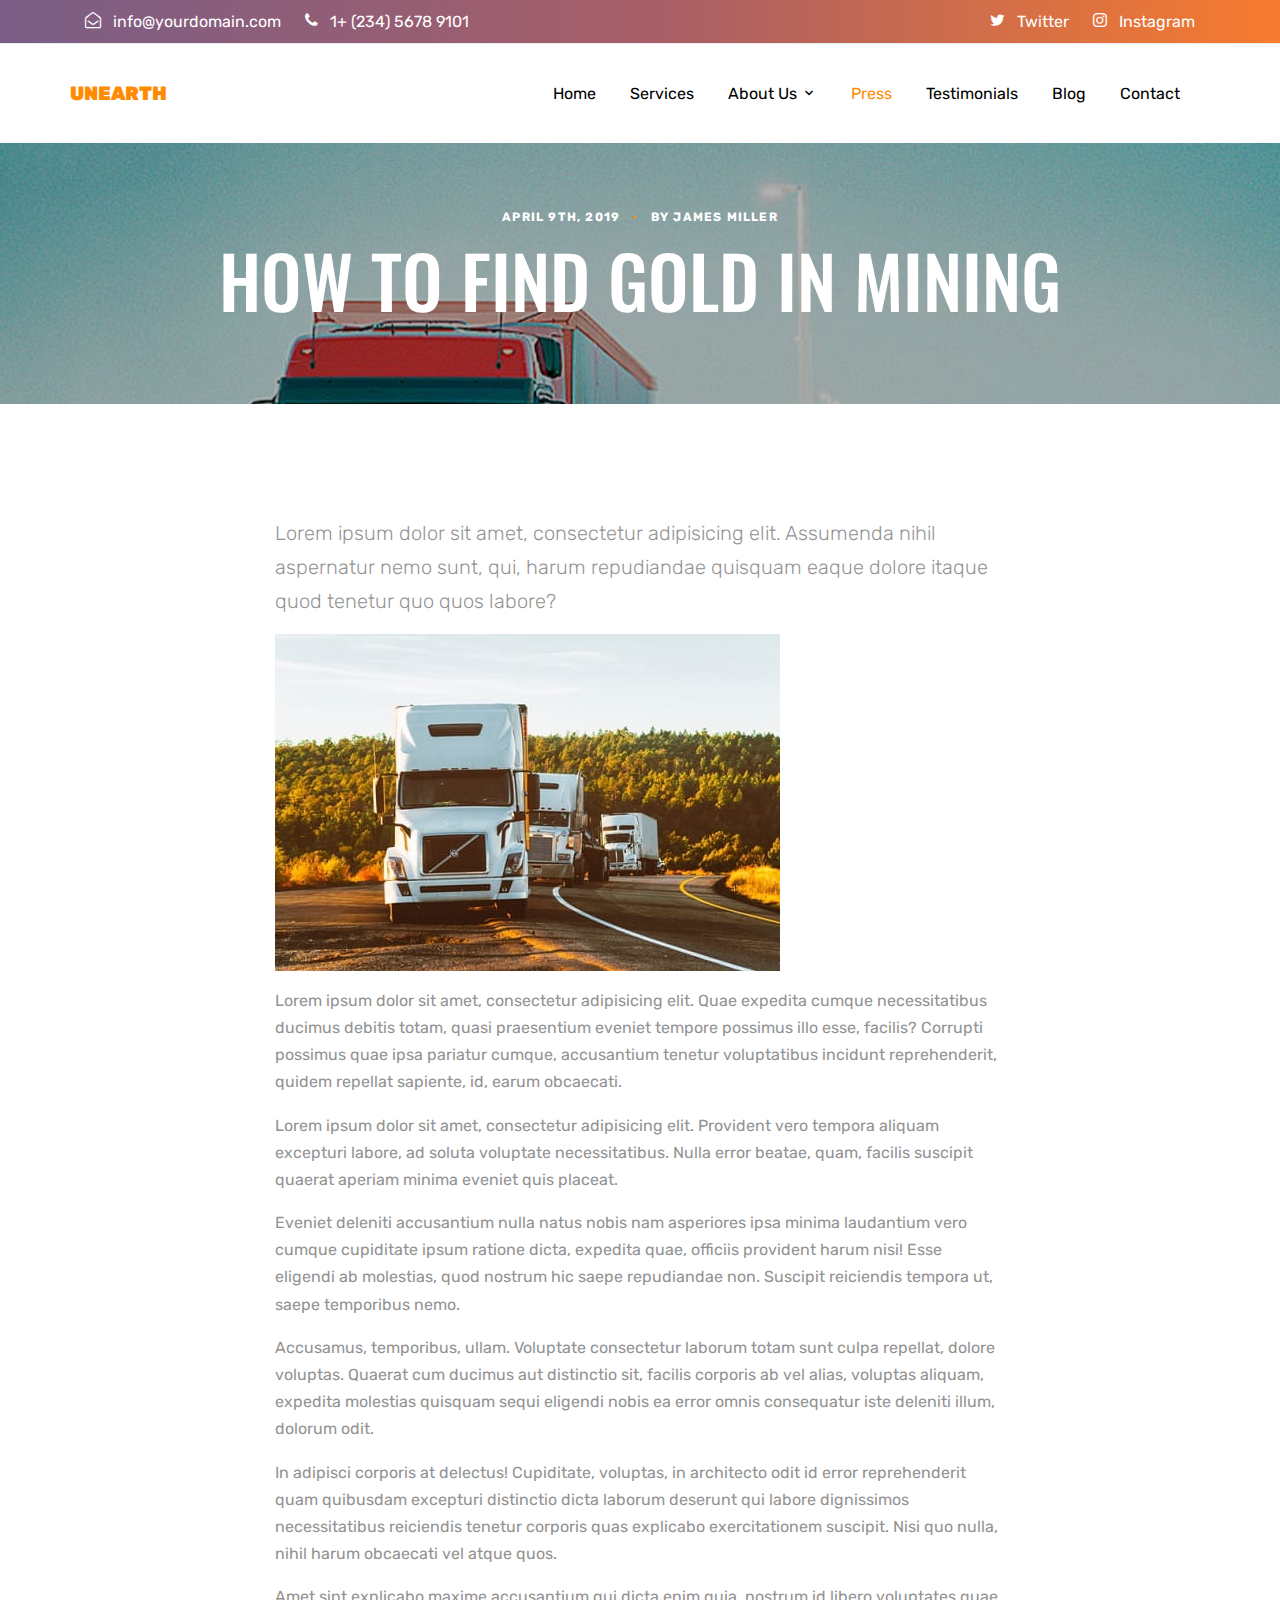
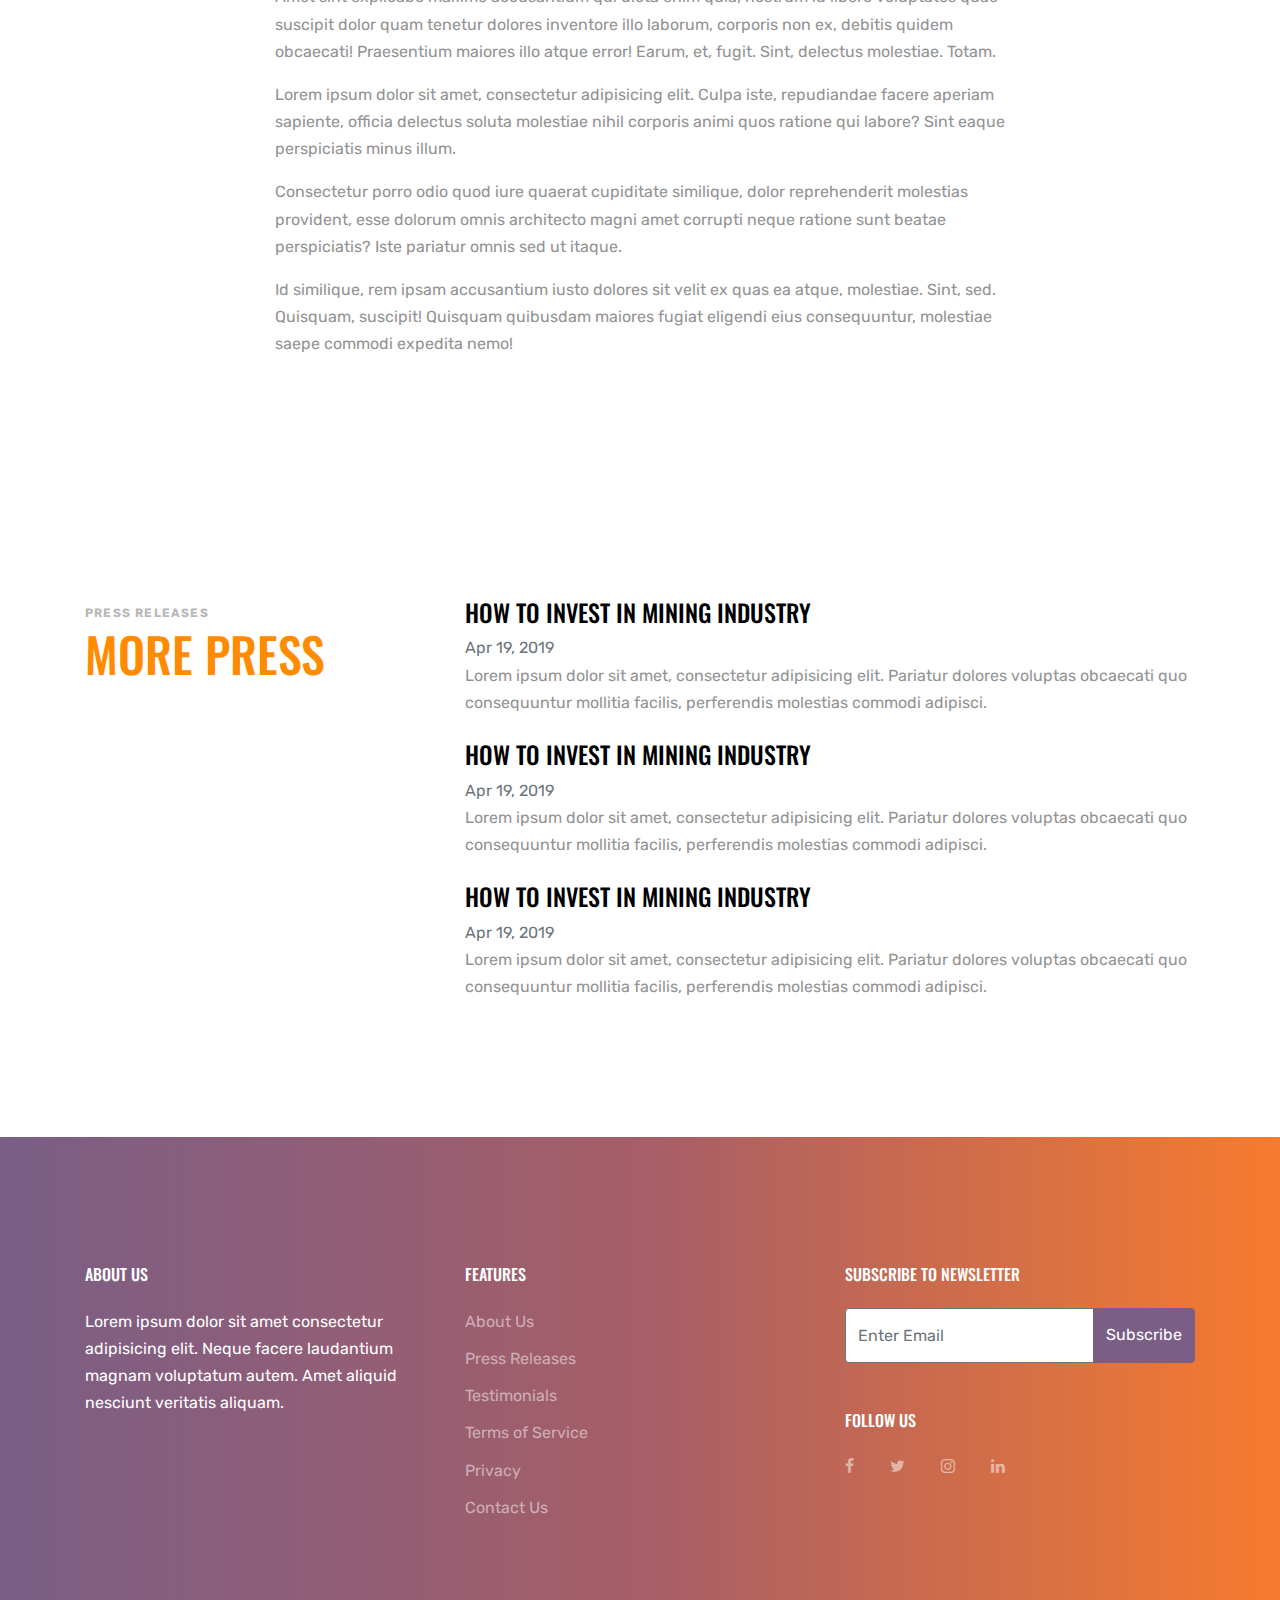
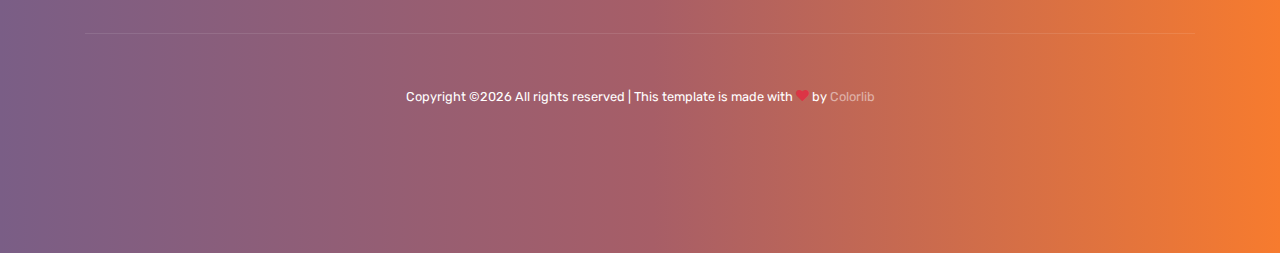
==== press-single.html @ a0adce88 "alhamdulillah" ====
<!doctype html>
<html lang="en">
  <head>
    <title>Unearth &mdash; Website Template by Colorlib</title>
    <meta charset="utf-8">
    <meta name="viewport" content="width=device-width, initial-scale=1, shrink-to-fit=no">

    <link href="https://fonts.googleapis.com/css?family=Rubik:300,400,700|Oswald:400,700" rel="stylesheet">

    <link rel="stylesheet" href="fonts/icomoon/style.css">

    <link rel="stylesheet" href="css/bootstrap.min.css">
    <link rel="stylesheet" href="css/jquery.fancybox.min.css">
    <link rel="stylesheet" href="css/owl.carousel.min.css">
    <link rel="stylesheet" href="css/owl.theme.default.min.css">
    <link rel="stylesheet" href="fonts/flaticon/font/flaticon.css">
    <link rel="stylesheet" href="css/aos.css">

    <!-- MAIN CSS -->
    <link rel="stylesheet" href="css/style.css">
    
  </head>
  <body data-spy="scroll" data-target=".site-navbar-target" data-offset="300">
  
  <div class="site-wrap">

    <div class="site-mobile-menu site-navbar-target">
      <div class="site-mobile-menu-header">
        <div class="site-mobile-menu-close mt-3">
          <span class="icon-close2 js-menu-toggle"></span>
        </div>
      </div>
      <div class="site-mobile-menu-body"></div>
    </div>
   

    <div class="top-bar">
      <div class="container">
        <div class="row">
          <div class="col-12">
            <a href="#" class="text-white"><span class="mr-2 text-white icon-envelope-open-o"></span> <span class="d-none d-md-inline-block">info@yourdomain.com</span></a>
            <span class="mx-md-2 d-inline-block"></span>
            <a href="#" class="text-white"><span class="mr-2 text-white icon-phone"></span> <span class="d-none d-md-inline-block">1+ (234) 5678 9101</span></a>
            

            <div class="float-right">

            <a href="#" class="text-white"><span class="mr-2 text-white icon-twitter"></span> <span class="d-none d-md-inline-block">Twitter</span></a>
            <span class="mx-md-2 d-inline-block"></span>
            <a href="#" class="text-white"><span class="mr-2 text-white icon-instagram"></span> <span class="d-none d-md-inline-block">Instagram</span></a>

            </div>

          </div>
          
        </div>
        
      </div>
    </div>
      
    <header class="site-navbar js-sticky-header site-navbar-target" role="banner">

      <div class="container">
        <div class="row align-items-center position-relative">
          
            
            <div class="site-logo">
              <a href="index.html" class="text-black"><span class="text-primary">Unearth</a>
            </div>
            
            <div class="col-12">
              <nav class="site-navigation text-right ml-auto " role="navigation">

                <ul class="site-menu main-menu js-clone-nav ml-auto d-none d-lg-block">
                <li><a href="index.html#home-section" class="nav-link">Home</a></li>
                <li><a href="index.html#services-section" class="nav-link">Services</a></li>

                <li class="has-children">
                  <a href="index.html#about-section" class="nav-link">About Us</a>
                  <ul class="dropdown arrow-top">
                    <li><a href="index.html#team-section" class="nav-link">Team</a></li>
                    <li><a href="index.html#pricing-section" class="nav-link">Pricing</a></li>
                    <li><a href="index.html#faq-section" class="nav-link">FAQ</a></li>
                    <li class="has-children">
                      <a href="#">More Links</a>
                      <ul class="dropdown">
                        <li><a href="#">Menu One</a></li>
                        <li><a href="#">Menu Two</a></li>
                        <li><a href="#">Menu Three</a></li>
                      </ul>
                    </li>
                  </ul>
                </li>

                <li><a href="index.html#press-section" class="nav-link active">Press</a></li>
                
                <li><a href="index.html#testimonials-section" class="nav-link">Testimonials</a></li>
                <li><a href="index.html#blog-section" class="nav-link">Blog</a></li>
                <li><a href="index.html#contact-section" class="nav-link">Contact</a></li>
              </ul>
              </nav>
          
            </div>

          <div class="toggle-button d-inline-block d-lg-none"><a href="#" class="site-menu-toggle py-5 js-menu-toggle text-black"><span class="icon-menu h3"></span></a></div>

        </div>
      </div>
      
    </header>
    
    <div class="site-section-cover overlay inner-page bg-light" style="background-image: url('images/hero_3.jpg')" data-aos="fade">
      
      <div class="container">
        <div class="row align-items-center justify-content-center text-center">
          <div class="col-lg-10">

            <div class="box-shadow-content">
              <div class="block-heading-1">
                <span class="d-block mb-3 text-white"  data-aos="fade-up">April 9th, 2019 <span class="mx-2 text-primary">&bullet;</span> by James Miller</span>
                <h1 class="mb-4" data-aos="fade-up" data-aos-delay="100">How To Find Gold In Mining</h1>
              </div>
              
              
            </div>
          </div>
        </div>
      </div>
      
    </div>

    
    <section class="site-section">
      <div class="container">
        <div class="row">
          <div class="col-md-8 mx-auto blog-content">
            <p class="lead">Lorem ipsum dolor sit amet, consectetur adipisicing elit. Assumenda nihil aspernatur nemo sunt, qui, harum repudiandae quisquam eaque dolore itaque quod tenetur quo quos labore?</p>
            <p><img src="images/hero_2.jpg" alt="Image" class="img-fluid"></p>
            <p>Lorem ipsum dolor sit amet, consectetur adipisicing elit. Quae expedita cumque necessitatibus ducimus debitis totam, quasi praesentium eveniet tempore possimus illo esse, facilis? Corrupti possimus quae ipsa pariatur cumque, accusantium tenetur voluptatibus incidunt reprehenderit, quidem repellat sapiente, id, earum obcaecati.</p>

            <blockquote><p>Lorem ipsum dolor sit amet, consectetur adipisicing elit. Provident vero tempora aliquam excepturi labore, ad soluta voluptate necessitatibus. Nulla error beatae, quam, facilis suscipit quaerat aperiam minima eveniet quis placeat.</p></blockquote>

            <p>Eveniet deleniti accusantium nulla natus nobis nam asperiores ipsa minima laudantium vero cumque cupiditate ipsum ratione dicta, expedita quae, officiis provident harum nisi! Esse eligendi ab molestias, quod nostrum hic saepe repudiandae non. Suscipit reiciendis tempora ut, saepe temporibus nemo.</p>
            <p>Accusamus, temporibus, ullam. Voluptate consectetur laborum totam sunt culpa repellat, dolore voluptas. Quaerat cum ducimus aut distinctio sit, facilis corporis ab vel alias, voluptas aliquam, expedita molestias quisquam sequi eligendi nobis ea error omnis consequatur iste deleniti illum, dolorum odit.</p>
            <p>In adipisci corporis at delectus! Cupiditate, voluptas, in architecto odit id error reprehenderit quam quibusdam excepturi distinctio dicta laborum deserunt qui labore dignissimos necessitatibus reiciendis tenetur corporis quas explicabo exercitationem suscipit. Nisi quo nulla, nihil harum obcaecati vel atque quos.</p>
            <p>Amet sint explicabo maxime accusantium qui dicta enim quia, nostrum id libero voluptates quae suscipit dolor quam tenetur dolores inventore illo laborum, corporis non ex, debitis quidem obcaecati! Praesentium maiores illo atque error! Earum, et, fugit. Sint, delectus molestiae. Totam.</p>

            <p>Lorem ipsum dolor sit amet, consectetur adipisicing elit. Culpa iste, repudiandae facere aperiam sapiente, officia delectus soluta molestiae nihil corporis animi quos ratione qui labore? Sint eaque perspiciatis minus illum.</p>
            <p>Consectetur porro odio quod iure quaerat cupiditate similique, dolor reprehenderit molestias provident, esse dolorum omnis architecto magni amet corrupti neque ratione sunt beatae perspiciatis? Iste pariatur omnis sed ut itaque.</p>
            <p>Id similique, rem ipsam accusantium iusto dolores sit velit ex quas ea atque, molestiae. Sint, sed. Quisquam, suscipit! Quisquam quibusdam maiores fugiat eligendi eius consequuntur, molestiae saepe commodi expedita nemo!</p>
            
          </div>
          
        </div>
      </div>
    </section>

    <div class="site-section" id="press-section">
      <div class="container">
        <div class="row">
          <div class="col-lg-4 mb-5 mb-lg-0">
            <div class="block-heading-1">
              <span>Press Releases</span>
              <h2>More Press</h2>
            </div>
          </div>
          <div class="col-lg-8">
            <ul class="list-unstyled">
              <li class="mb-4">
                <h2 class="h4"><a href="press-single.html" class="text-black">How To Invest In Mining Industry</a></h2>
                <span class="d-block text-secondary">Apr 19, 2019</span>
                <p>Lorem ipsum dolor sit amet, consectetur adipisicing elit. Pariatur dolores voluptas obcaecati quo consequuntur mollitia facilis, perferendis molestias commodi adipisci.</p>
              </li>
              <li class="mb-4">
                <h2 class="h4"><a href="press-single.html" class="text-black">How To Invest In Mining Industry</a></h2>
                <span class="d-block text-secondary">Apr 19, 2019</span>
                <p>Lorem ipsum dolor sit amet, consectetur adipisicing elit. Pariatur dolores voluptas obcaecati quo consequuntur mollitia facilis, perferendis molestias commodi adipisci.</p>
              </li>
              <li class="mb-4">
                <h2 class="h4"><a href="press-single.html" class="text-black">How To Invest In Mining Industry</a></h2>
                <span class="d-block text-secondary">Apr 19, 2019</span>
                <p>Lorem ipsum dolor sit amet, consectetur adipisicing elit. Pariatur dolores voluptas obcaecati quo consequuntur mollitia facilis, perferendis molestias commodi adipisci.</p>
              </li>
            </ul>
          </div>
        </div>
      </div>
    </div>


    <footer class="site-footer">
      <div class="container">
        <div class="row">
          <div class="col-md-6">
            <div class="row">
              <div class="col-md-8">
                <h2 class="footer-heading mb-4">About Us</h2>
                <p>Lorem ipsum dolor sit amet consectetur adipisicing elit. Neque facere laudantium magnam voluptatum autem. Amet aliquid nesciunt veritatis aliquam.</p>
              </div>
              <div class="col-md-4 ml-auto">
                <h2 class="footer-heading mb-4">Features</h2>
                <ul class="list-unstyled">
                  <li><a href="#">About Us</a></li>
                  <li><a href="#">Press Releases</a></li>
                  <li><a href="#">Testimonials</a></li>
                  <li><a href="#">Terms of Service</a></li>
                  <li><a href="#">Privacy</a></li>
                  <li><a href="#">Contact Us</a></li>
                </ul>
              </div>
              
            </div>
          </div>
          <div class="col-md-4 ml-auto">

            <div class="mb-5">
              <h2 class="footer-heading mb-4">Subscribe to Newsletter</h2>
              <form action="#" method="post" class="footer-suscribe-form">
                <div class="input-group mb-3">
                  <input type="text" class="form-control border-secondary text-white bg-transparent" placeholder="Enter Email" aria-label="Enter Email" aria-describedby="button-addon2">
                  <div class="input-group-append">
                    <button class="btn btn-primary text-white" type="button" id="button-addon2">Subscribe</button>
                  </div>
                </div>
              </div>


              <h2 class="footer-heading mb-4">Follow Us</h2>
                <a href="#about-section" class="smoothscroll pl-0 pr-3"><span class="icon-facebook"></span></a>
                <a href="#" class="pl-3 pr-3"><span class="icon-twitter"></span></a>
                <a href="#" class="pl-3 pr-3"><span class="icon-instagram"></span></a>
                <a href="#" class="pl-3 pr-3"><span class="icon-linkedin"></span></a>
            </form>
          </div>
        </div>
        <div class="row pt-5 mt-5 text-center">
          <div class="col-md-12">
            <div class="border-top pt-5">
            <p class="copyright"><small>
            <!-- Link back to Colorlib can't be removed. Template is licensed under CC BY 3.0. -->
            Copyright &copy;<script>document.write(new Date().getFullYear());</script> All rights reserved | This template is made with <i class="icon-heart text-danger" aria-hidden="true"></i> by <a href="https://colorlib.com" target="_blank" >Colorlib</a>
            <!-- Link back to Colorlib can't be removed. Template is licensed under CC BY 3.0. -->
            </small></p>
            </div>
          </div>
          
        </div>
      </div>
    </footer>

  </div>

  <script src="js/jquery-3.3.1.min.js"></script>
  <script src="js/popper.min.js"></script>
  <script src="js/bootstrap.min.js"></script>
  <script src="js/owl.carousel.min.js"></script>
  <script src="js/jquery.sticky.js"></script>
  <script src="js/jquery.waypoints.min.js"></script>
  <script src="js/jquery.animateNumber.min.js"></script>
  <script src="js/jquery.easing.1.3.js"></script>
  <script src="js/aos.js"></script>
  
  <script src="js/main.js"></script>

  
  </body>
</html>
---- fonts/icomoon/style.css ----
@font-face {
  font-family: 'icomoon';
  src:  url('fonts/icomoon.eot?10si43');
  src:  url('fonts/icomoon.eot?10si43#iefix') format('embedded-opentype'),
    url('fonts/icomoon.ttf?10si43') format('truetype'),
    url('fonts/icomoon.woff?10si43') format('woff'),
    url('fonts/icomoon.svg?10si43#icomoon') format('svg');
  font-weight: normal;
  font-style: normal;
}

[class^="icon-"], [class*=" icon-"] {
  /* use !important to prevent issues with browser extensions that change fonts */
  font-family: 'icomoon' !important;
  speak: none;
  font-style: normal;
  font-weight: normal;
  font-variant: normal;
  text-transform: none;
  line-height: 1;

  /* Better Font Rendering =========== */
  -webkit-font-smoothing: antialiased;
  -moz-osx-font-smoothing: grayscale;
}

.icon-asterisk:before {
  content: "\f069";
}
.icon-plus:before {
  content: "\f067";
}
.icon-question:before {
  content: "\f128";
}
.icon-minus:before {
  content: "\f068";
}
.icon-glass:before {
  content: "\f000";
}
.icon-music:before {
  content: "\f001";
}
.icon-search:before {
  content: "\f002";
}
.icon-envelope-o:before {
  content: "\f003";
}
.icon-heart:before {
  content: "\f004";
}
.icon-star:before {
  content: "\f005";
}
.icon-star-o:before {
  content: "\f006";
}
.icon-user:before {
  content: "\f007";
}
.icon-film:before {
  content: "\f008";
}
.icon-th-large:before {
  content: "\f009";
}
.icon-th:before {
  content: "\f00a";
}
.icon-th-list:before {
  content: "\f00b";
}
.icon-check:before {
  content: "\f00c";
}
.icon-close:before {
  content: "\f00d";
}
.icon-remove:before {
  content: "\f00d";
}
.icon-times:before {
  content: "\f00d";
}
.icon-search-plus:before {
  content: "\f00e";
}
.icon-search-minus:before {
  content: "\f010";
}
.icon-power-off:before {
  content: "\f011";
}
.icon-signal:before {
  content: "\f012";
}
.icon-cog:before {
  content: "\f013";
}
.icon-gear:before {
  content: "\f013";
}
.icon-trash-o:before {
  content: "\f014";
}
.icon-home:before {
  content: "\f015";
}
.icon-file-o:before {
  content: "\f016";
}
.icon-clock-o:before {
  content: "\f017";
}
.icon-road:before {
  content: "\f018";
}
.icon-download:before {
  content: "\f019";
}
.icon-arrow-circle-o-down:before {
  content: "\f01a";
}
.icon-arrow-circle-o-up:before {
  content: "\f01b";
}
.icon-inbox:before {
  content: "\f01c";
}
.icon-play-circle-o:before {
  content: "\f01d";
}
.icon-repeat:before {
  content: "\f01e";
}
.icon-rotate-right:before {
  content: "\f01e";
}
.icon-refresh:before {
  content: "\f021";
}
.icon-list-alt:before {
  content: "\f022";
}
.icon-lock:before {
  content: "\f023";
}
.icon-flag:before {
  content: "\f024";
}
.icon-headphones:before {
  content: "\f025";
}
.icon-volume-off:before {
  content: "\f026";
}
.icon-volume-down:before {
  content: "\f027";
}
.icon-volume-up:before {
  content: "\f028";
}
.icon-qrcode:before {
  content: "\f029";
}
.icon-barcode:before {
  content: "\f02a";
}
.icon-tag:before {
  content: "\f02b";
}
.icon-tags:before {
  content: "\f02c";
}
.icon-book:before {
  content: "\f02d";
}
.icon-bookmark:before {
  content: "\f02e";
}
.icon-print:before {
  content: "\f02f";
}
.icon-camera:before {
  content: "\f030";
}
.icon-font:before {
  content: "\f031";
}
.icon-bold:before {
  content: "\f032";
}
.icon-italic:before {
  content: "\f033";
}
.icon-text-height:before {
  content: "\f034";
}
.icon-text-width:before {
  content: "\f035";
}
.icon-align-left:before {
  content: "\f036";
}
.icon-align-center:before {
  content: "\f037";
}
.icon-align-right:before {
  content: "\f038";
}
.icon-align-justify:before {
  content: "\f039";
}
.icon-list:before {
  content: "\f03a";
}
.icon-dedent:before {
  content: "\f03b";
}
.icon-outdent:before {
  content: "\f03b";
}
.icon-indent:before {
  content: "\f03c";
}
.icon-video-camera:before {
  content: "\f03d";
}
.icon-image:before {
  content: "\f03e";
}
.icon-photo:before {
  content: "\f03e";
}
.icon-picture-o:before {
  content: "\f03e";
}
.icon-pencil:before {
  content: "\f040";
}
.icon-map-marker:before {
  content: "\f041";
}
.icon-adjust:before {
  content: "\f042";
}
.icon-tint:before {
  content: "\f043";
}
.icon-edit:before {
  content: "\f044";
}
.icon-pencil-square-o:before {
  content: "\f044";
}
.icon-share-square-o:before {
  content: "\f045";
}
.icon-check-square-o:before {
  content: "\f046";
}
.icon-arrows:before {
  content: "\f047";
}
.icon-step-backward:before {
  content: "\f048";
}
.icon-fast-backward:before {
  content: "\f049";
}
.icon-backward:before {
  content: "\f04a";
}
.icon-play:before {
  content: "\f04b";
}
.icon-pause:before {
  content: "\f04c";
}
.icon-stop:before {
  content: "\f04d";
}
.icon-forward:before {
  content: "\f04e";
}
.icon-fast-forward:before {
  content: "\f050";
}
.icon-step-forward:before {
  content: "\f051";
}
.icon-eject:before {
  content: "\f052";
}
.icon-chevron-left:before {
  content: "\f053";
}
.icon-chevron-right:before {
  content: "\f054";
}
.icon-plus-circle:before {
  content: "\f055";
}
.icon-minus-circle:before {
  content: "\f056";
}
.icon-times-circle:before {
  content: "\f057";
}
.icon-check-circle:before {
  content: "\f058";
}
.icon-question-circle:before {
  content: "\f059";
}
.icon-info-circle:before {
  content: "\f05a";
}
.icon-crosshairs:before {
  content: "\f05b";
}
.icon-times-circle-o:before {
  content: "\f05c";
}
.icon-check-circle-o:before {
  content: "\f05d";
}
.icon-ban:before {
  content: "\f05e";
}
.icon-arrow-left:before {
  content: "\f060";
}
.icon-arrow-right:before {
  content: "\f061";
}
.icon-arrow-up:before {
  content: "\f062";
}
.icon-arrow-down:before {
  content: "\f063";
}
.icon-mail-forward:before {
  content: "\f064";
}
.icon-share:before {
  content: "\f064";
}
.icon-expand:before {
  content: "\f065";
}
.icon-compress:before {
  content: "\f066";
}
.icon-exclamation-circle:before {
  content: "\f06a";
}
.icon-gift:before {
  content: "\f06b";
}
.icon-leaf:before {
  content: "\f06c";
}
.icon-fire:before {
  content: "\f06d";
}
.icon-eye:before {
  content: "\f06e";
}
.icon-eye-slash:before {
  content: "\f070";
}
.icon-exclamation-triangle:before {
  content: "\f071";
}
.icon-warning:before {
  content: "\f071";
}
.icon-plane:before {
  content: "\f072";
}
.icon-calendar:before {
  content: "\f073";
}
.icon-random:before {
  content: "\f074";
}
.icon-comment:before {
  content: "\f075";
}
.icon-magnet:before {
  content: "\f076";
}
.icon-chevron-up:before {
  content: "\f077";
}
.icon-chevron-down:before {
  content: "\f078";
}
.icon-retweet:before {
  content: "\f079";
}
.icon-shopping-cart:before {
  content: "\f07a";
}
.icon-folder:before {
  content: "\f07b";
}
.icon-folder-open:before {
  content: "\f07c";
}
.icon-arrows-v:before {
  content: "\f07d";
}
.icon-arrows-h:before {
  content: "\f07e";
}
.icon-bar-chart:before {
  content: "\f080";
}
.icon-bar-chart-o:before {
  content: "\f080";
}
.icon-twitter-square:before {
  content: "\f081";
}
.icon-facebook-square:before {
  content: "\f082";
}
.icon-camera-retro:before {
  content: "\f083";
}
.icon-key:before {
  content: "\f084";
}
.icon-cogs:before {
  content: "\f085";
}
.icon-gears:before {
  content: "\f085";
}
.icon-comments:before {
  content: "\f086";
}
.icon-thumbs-o-up:before {
  content: "\f087";
}
.icon-thumbs-o-down:before {
  content: "\f088";
}
.icon-star-half:before {
  content: "\f089";
}
.icon-heart-o:before {
  content: "\f08a";
}
.icon-sign-out:before {
  content: "\f08b";
}
.icon-linkedin-square:before {
  content: "\f08c";
}
.icon-thumb-tack:before {
  content: "\f08d";
}
.icon-external-link:before {
  content: "\f08e";
}
.icon-sign-in:before {
  content: "\f090";
}
.icon-trophy:before {
  content: "\f091";
}
.icon-github-square:before {
  content: "\f092";
}
.icon-upload:before {
  content: "\f093";
}
.icon-lemon-o:before {
  content: "\f094";
}
.icon-phone:before {
  content: "\f095";
}
.icon-square-o:before {
  content: "\f096";
}
.icon-bookmark-o:before {
  content: "\f097";
}
.icon-phone-square:before {
  content: "\f098";
}
.icon-twitter:before {
  content: "\f099";
}
.icon-facebook:before {
  content: "\f09a";
}
.icon-facebook-f:before {
  content: "\f09a";
}
.icon-github:before {
  content: "\f09b";
}
.icon-unlock:before {
  content: "\f09c";
}
.icon-credit-card:before {
  content: "\f09d";
}
.icon-feed:before {
  content: "\f09e";
}
.icon-rss:before {
  content: "\f09e";
}
.icon-hdd-o:before {
  content: "\f0a0";
}
.icon-bullhorn:before {
  content: "\f0a1";
}
.icon-bell-o:before {
  content: "\f0a2";
}
.icon-certificate:before {
  content: "\f0a3";
}
.icon-hand-o-right:before {
  content: "\f0a4";
}
.icon-hand-o-left:before {
  content: "\f0a5";
}
.icon-hand-o-up:before {
  content: "\f0a6";
}
.icon-hand-o-down:before {
  content: "\f0a7";
}
.icon-arrow-circle-left:before {
  content: "\f0a8";
}
.icon-arrow-circle-right:before {
  content: "\f0a9";
}
.icon-arrow-circle-up:before {
  content: "\f0aa";
}
.icon-arrow-circle-down:before {
  content: "\f0ab";
}
.icon-globe:before {
  content: "\f0ac";
}
.icon-wrench:before {
  content: "\f0ad";
}
.icon-tasks:before {
  content: "\f0ae";
}
.icon-filter:before {
  content: "\f0b0";
}
.icon-briefcase:before {
  content: "\f0b1";
}
.icon-arrows-alt:before {
  content: "\f0b2";
}
.icon-group:before {
  content: "\f0c0";
}
.icon-users:before {
  content: "\f0c0";
}
.icon-chain:before {
  content: "\f0c1";
}
.icon-link:before {
  content: "\f0c1";
}
.icon-cloud:before {
  content: "\f0c2";
}
.icon-flask:before {
  content: "\f0c3";
}
.icon-cut:before {
  content: "\f0c4";
}
.icon-scissors:before {
  content: "\f0c4";
}
.icon-copy:before {
  content: "\f0c5";
}
.icon-files-o:before {
  content: "\f0c5";
}
.icon-paperclip:before {
  content: "\f0c6";
}
.icon-floppy-o:before {
  content: "\f0c7";
}
.icon-save:before {
  content: "\f0c7";
}
.icon-square:before {
  content: "\f0c8";
}
.icon-bars:before {
  content: "\f0c9";
}
.icon-navicon:before {
  content: "\f0c9";
}
.icon-reorder:before {
  content: "\f0c9";
}
.icon-list-ul:before {
  content: "\f0ca";
}
.icon-list-ol:before {
  content: "\f0cb";
}
.icon-strikethrough:before {
  content: "\f0cc";
}
.icon-underline:before {
  content: "\f0cd";
}
.icon-table:before {
  content: "\f0ce";
}
.icon-magic:before {
  content: "\f0d0";
}
.icon-truck:before {
  content: "\f0d1";
}
.icon-pinterest:before {
  content: "\f0d2";
}
.icon-pinterest-square:before {
  content: "\f0d3";
}
.icon-google-plus-square:before {
  content: "\f0d4";
}
.icon-google-plus:before {
  content: "\f0d5";
}
.icon-money:before {
  content: "\f0d6";
}
.icon-caret-down:before {
  content: "\f0d7";
}
.icon-caret-up:before {
  content: "\f0d8";
}
.icon-caret-left:before {
  content: "\f0d9";
}
.icon-caret-right:before {
  content: "\f0da";
}
.icon-columns:before {
  content: "\f0db";
}
.icon-sort:before {
  content: "\f0dc";
}
.icon-unsorted:before {
  content: "\f0dc";
}
.icon-sort-desc:before {
  content: "\f0dd";
}
.icon-sort-down:before {
  content: "\f0dd";
}
.icon-sort-asc:before {
  content: "\f0de";
}
.icon-sort-up:before {
  content: "\f0de";
}
.icon-envelope:before {
  content: "\f0e0";
}
.icon-linkedin:before {
  content: "\f0e1";
}
.icon-rotate-left:before {
  content: "\f0e2";
}
.icon-undo:before {
  content: "\f0e2";
}
.icon-gavel:before {
  content: "\f0e3";
}
.icon-legal:before {
  content: "\f0e3";
}
.icon-dashboard:before {
  content: "\f0e4";
}
.icon-tachometer:before {
  content: "\f0e4";
}
.icon-comment-o:before {
  content: "\f0e5";
}
.icon-comments-o:before {
  content: "\f0e6";
}
.icon-bolt:before {
  content: "\f0e7";
}
.icon-flash:before {
  content: "\f0e7";
}
.icon-sitemap:before {
  content: "\f0e8";
}
.icon-umbrella:before {
  content: "\f0e9";
}
.icon-clipboard:before {
  content: "\f0ea";
}
.icon-paste:before {
  content: "\f0ea";
}
.icon-lightbulb-o:before {
  content: "\f0eb";
}
.icon-exchange:before {
  content: "\f0ec";
}
.icon-cloud-download:before {
  content: "\f0ed";
}
.icon-cloud-upload:before {
  content: "\f0ee";
}
.icon-user-md:before {
  content: "\f0f0";
}
.icon-stethoscope:before {
  content: "\f0f1";
}
.icon-suitcase:before {
  content: "\f0f2";
}
.icon-bell:before {
  content: "\f0f3";
}
.icon-coffee:before {
  content: "\f0f4";
}
.icon-cutlery:before {
  content: "\f0f5";
}
.icon-file-text-o:before {
  content: "\f0f6";
}
.icon-building-o:before {
  content: "\f0f7";
}
.icon-hospital-o:before {
  content: "\f0f8";
}
.icon-ambulance:before {
  content: "\f0f9";
}
.icon-medkit:before {
  content: "\f0fa";
}
.icon-fighter-jet:before {
  content: "\f0fb";
}
.icon-beer:before {
  content: "\f0fc";
}
.icon-h-square:before {
  content: "\f0fd";
}
.icon-plus-square:before {
  content: "\f0fe";
}
.icon-angle-double-left:before {
  content: "\f100";
}
.icon-angle-double-right:before {
  content: "\f101";
}
.icon-angle-double-up:before {
  content: "\f102";
}
.icon-angle-double-down:before {
  content: "\f103";
}
.icon-angle-left:before {
  content: "\f104";
}
.icon-angle-right:before {
  content: "\f105";
}
.icon-angle-up:before {
  content: "\f106";
}
.icon-angle-down:before {
  content: "\f107";
}
.icon-desktop:before {
  content: "\f108";
}
.icon-laptop:before {
  content: "\f109";
}
.icon-tablet:before {
  content: "\f10a";
}
.icon-mobile:before {
  content: "\f10b";
}
.icon-mobile-phone:before {
  content: "\f10b";
}
.icon-circle-o:before {
  content: "\f10c";
}
.icon-quote-left:before {
  content: "\f10d";
}
.icon-quote-right:before {
  content: "\f10e";
}
.icon-spinner:before {
  content: "\f110";
}
.icon-circle:before {
  content: "\f111";
}
.icon-mail-reply:before {
  content: "\f112";
}
.icon-reply:before {
  content: "\f112";
}
.icon-github-alt:before {
  content: "\f113";
}
.icon-folder-o:before {
  content: "\f114";
}
.icon-folder-open-o:before {
  content: "\f115";
}
.icon-smile-o:before {
  content: "\f118";
}
.icon-frown-o:before {
  content: "\f119";
}
.icon-meh-o:before {
  content: "\f11a";
}
.icon-gamepad:before {
  content: "\f11b";
}
.icon-keyboard-o:before {
  content: "\f11c";
}
.icon-flag-o:before {
  content: "\f11d";
}
.icon-flag-checkered:before {
  content: "\f11e";
}
.icon-terminal:before {
  content: "\f120";
}
.icon-code:before {
  content: "\f121";
}
.icon-mail-reply-all:before {
  content: "\f122";
}
.icon-reply-all:before {
  content: "\f122";
}
.icon-star-half-empty:before {
  content: "\f123";
}
.icon-star-half-full:before {
  content: "\f123";
}
.icon-star-half-o:before {
  content: "\f123";
}
.icon-location-arrow:before {
  content: "\f124";
}
.icon-crop:before {
  content: "\f125";
}
.icon-code-fork:before {
  content: "\f126";
}
.icon-chain-broken:before {
  content: "\f127";
}
.icon-unlink:before {
  content: "\f127";
}
.icon-info:before {
  content: "\f129";
}
.icon-exclamation:before {
  content: "\f12a";
}
.icon-superscript:before {
  content: "\f12b";
}
.icon-subscript:before {
  content: "\f12c";
}
.icon-eraser:before {
  content: "\f12d";
}
.icon-puzzle-piece:before {
  content: "\f12e";
}
.icon-microphone:before {
  content: "\f130";
}
.icon-microphone-slash:before {
  content: "\f131";
}
.icon-shield:before {
  content: "\f132";
}
.icon-calendar-o:before {
  content: "\f133";
}
.icon-fire-extinguisher:before {
  content: "\f134";
}
.icon-rocket:before {
  content: "\f135";
}
.icon-maxcdn:before {
  content: "\f136";
}
.icon-chevron-circle-left:before {
  content: "\f137";
}
.icon-chevron-circle-right:before {
  content: "\f138";
}
.icon-chevron-circle-up:before {
  content: "\f139";
}
.icon-chevron-circle-down:before {
  content: "\f13a";
}
.icon-html5:before {
  content: "\f13b";
}
.icon-css3:before {
  content: "\f13c";
}
.icon-anchor:before {
  content: "\f13d";
}
.icon-unlock-alt:before {
  content: "\f13e";
}
.icon-bullseye:before {
  content: "\f140";
}
.icon-ellipsis-h:before {
  content: "\f141";
}
.icon-ellipsis-v:before {
  content: "\f142";
}
.icon-rss-square:before {
  content: "\f143";
}
.icon-play-circle:before {
  content: "\f144";
}
.icon-ticket:before {
  content: "\f145";
}
.icon-minus-square:before {
  content: "\f146";
}
.icon-minus-square-o:before {
  content: "\f147";
}
.icon-level-up:before {
  content: "\f148";
}
.icon-level-down:before {
  content: "\f149";
}
.icon-check-square:before {
  content: "\f14a";
}
.icon-pencil-square:before {
  content: "\f14b";
}
.icon-external-link-square:before {
  content: "\f14c";
}
.icon-share-square:before {
  content: "\f14d";
}
.icon-compass:before {
  content: "\f14e";
}
.icon-caret-square-o-down:before {
  content: "\f150";
}
.icon-toggle-down:before {
  content: "\f150";
}
.icon-caret-square-o-up:before {
  content: "\f151";
}
.icon-toggle-up:before {
  content: "\f151";
}
.icon-caret-square-o-right:before {
  content: "\f152";
}
.icon-toggle-right:before {
  content: "\f152";
}
.icon-eur:before {
  content: "\f153";
}
.icon-euro:before {
  content: "\f153";
}
.icon-gbp:before {
  content: "\f154";
}
.icon-dollar:before {
  content: "\f155";
}
.icon-usd:before {
  content: "\f155";
}
.icon-inr:before {
  content: "\f156";
}
.icon-rupee:before {
  content: "\f156";
}
.icon-cny:before {
  content: "\f157";
}
.icon-jpy:before {
  content: "\f157";
}
.icon-rmb:before {
  content: "\f157";
}
.icon-yen:before {
  content: "\f157";
}
.icon-rouble:before {
  content: "\f158";
}
.icon-rub:before {
  content: "\f158";
}
.icon-ruble:before {
  content: "\f158";
}
.icon-krw:before {
  content: "\f159";
}
.icon-won:before {
  content: "\f159";
}
.icon-bitcoin:before {
  content: "\f15a";
}
.icon-btc:before {
  content: "\f15a";
}
.icon-file:before {
  content: "\f15b";
}
.icon-file-text:before {
  content: "\f15c";
}
.icon-sort-alpha-asc:before {
  content: "\f15d";
}
.icon-sort-alpha-desc:before {
  content: "\f15e";
}
.icon-sort-amount-asc:before {
  content: "\f160";
}
.icon-sort-amount-desc:before {
  content: "\f161";
}
.icon-sort-numeric-asc:before {
  content: "\f162";
}
.icon-sort-numeric-desc:before {
  content: "\f163";
}
.icon-thumbs-up:before {
  content: "\f164";
}
.icon-thumbs-down:before {
  content: "\f165";
}
.icon-youtube-square:before {
  content: "\f166";
}
.icon-youtube:before {
  content: "\f167";
}
.icon-xing:before {
  content: "\f168";
}
.icon-xing-square:before {
  content: "\f169";
}
.icon-youtube-play:before {
  content: "\f16a";
}
.icon-dropbox:before {
  content: "\f16b";
}
.icon-stack-overflow:before {
  content: "\f16c";
}
.icon-instagram:before {
  content: "\f16d";
}
.icon-flickr:before {
  content: "\f16e";
}
.icon-adn:before {
  content: "\f170";
}
.icon-bitbucket:before {
  content: "\f171";
}
.icon-bitbucket-square:before {
  content: "\f172";
}
.icon-tumblr:before {
  content: "\f173";
}
.icon-tumblr-square:before {
  content: "\f174";
}
.icon-long-arrow-down:before {
  content: "\f175";
}
.icon-long-arrow-up:before {
  content: "\f176";
}
.icon-long-arrow-left:before {
  content: "\f177";
}
.icon-long-arrow-right:before {
  content: "\f178";
}
.icon-apple:before {
  content: "\f179";
}
.icon-windows:before {
  content: "\f17a";
}
.icon-android:before {
  content: "\f17b";
}
.icon-linux:before {
  content: "\f17c";
}
.icon-dribbble:before {
  content: "\f17d";
}
.icon-skype:before {
  content: "\f17e";
}
.icon-foursquare:before {
  content: "\f180";
}
.icon-trello:before {
  content: "\f181";
}
.icon-female:before {
  content: "\f182";
}
.icon-male:before {
  content: "\f183";
}
.icon-gittip:before {
  content: "\f184";
}
.icon-gratipay:before {
  content: "\f184";
}
.icon-sun-o:before {
  content: "\f185";
}
.icon-moon-o:before {
  content: "\f186";
}
.icon-archive:before {
  content: "\f187";
}
.icon-bug:before {
  content: "\f188";
}
.icon-vk:before {
  content: "\f189";
}
.icon-weibo:before {
  content: "\f18a";
}
.icon-renren:before {
  content: "\f18b";
}
.icon-pagelines:before {
  content: "\f18c";
}
.icon-stack-exchange:before {
  content: "\f18d";
}
.icon-arrow-circle-o-right:before {
  content: "\f18e";
}
.icon-arrow-circle-o-left:before {
  content: "\f190";
}
.icon-caret-square-o-left:before {
  content: "\f191";
}
.icon-toggle-left:before {
  content: "\f191";
}
.icon-dot-circle-o:before {
  content: "\f192";
}
.icon-wheelchair:before {
  content: "\f193";
}
.icon-vimeo-square:before {
  content: "\f194";
}
.icon-try:before {
  content: "\f195";
}
.icon-turkish-lira:before {
  content: "\f195";
}
.icon-plus-square-o:before {
  content: "\f196";
}
.icon-space-shuttle:before {
  content: "\f197";
}
.icon-slack:before {
  content: "\f198";
}
.icon-envelope-square:before {
  content: "\f199";
}
.icon-wordpress:before {
  content: "\f19a";
}
.icon-openid:before {
  content: "\f19b";
}
.icon-bank:before {
  content: "\f19c";
}
.icon-institution:before {
  content: "\f19c";
}
.icon-university:before {
  content: "\f19c";
}
.icon-graduation-cap:before {
  content: "\f19d";
}
.icon-mortar-board:before {
  content: "\f19d";
}
.icon-yahoo:before {
  content: "\f19e";
}
.icon-google:before {
  content: "\f1a0";
}
.icon-reddit:before {
  content: "\f1a1";
}
.icon-reddit-square:before {
  content: "\f1a2";
}
.icon-stumbleupon-circle:before {
  content: "\f1a3";
}
.icon-stumbleupon:before {
  content: "\f1a4";
}
.icon-delicious:before {
  content: "\f1a5";
}
.icon-digg:before {
  content: "\f1a6";
}
.icon-pied-piper-pp:before {
  content: "\f1a7";
}
.icon-pied-piper-alt:before {
  content: "\f1a8";
}
.icon-drupal:before {
  content: "\f1a9";
}
.icon-joomla:before {
  content: "\f1aa";
}
.icon-language:before {
  content: "\f1ab";
}
.icon-fax:before {
  content: "\f1ac";
}
.icon-building:before {
  content: "\f1ad";
}
.icon-child:before {
  content: "\f1ae";
}
.icon-paw:before {
  content: "\f1b0";
}
.icon-spoon:before {
  content: "\f1b1";
}
.icon-cube:before {
  content: "\f1b2";
}
.icon-cubes:before {
  content: "\f1b3";
}
.icon-behance:before {
  content: "\f1b4";
}
.icon-behance-square:before {
  content: "\f1b5";
}
.icon-steam:before {
  content: "\f1b6";
}
.icon-steam-square:before {
  content: "\f1b7";
}
.icon-recycle:before {
  content: "\f1b8";
}
.icon-automobile:before {
  content: "\f1b9";
}
.icon-car:before {
  content: "\f1b9";
}
.icon-cab:before {
  content: "\f1ba";
}
.icon-taxi:before {
  content: "\f1ba";
}
.icon-tree:before {
  content: "\f1bb";
}
.icon-spotify:before {
  content: "\f1bc";
}
.icon-deviantart:before {
  content: "\f1bd";
}
.icon-soundcloud:before {
  content: "\f1be";
}
.icon-database:before {
  content: "\f1c0";
}
.icon-file-pdf-o:before {
  content: "\f1c1";
}
.icon-file-word-o:before {
  content: "\f1c2";
}
.icon-file-excel-o:before {
  content: "\f1c3";
}
.icon-file-powerpoint-o:before {
  content: "\f1c4";
}
.icon-file-image-o:before {
  content: "\f1c5";
}
.icon-file-photo-o:before {
  content: "\f1c5";
}
.icon-file-picture-o:before {
  content: "\f1c5";
}
.icon-file-archive-o:before {
  content: "\f1c6";
}
.icon-file-zip-o:before {
  content: "\f1c6";
}
.icon-file-audio-o:before {
  content: "\f1c7";
}
.icon-file-sound-o:before {
  content: "\f1c7";
}
.icon-file-movie-o:before {
  content: "\f1c8";
}
.icon-file-video-o:before {
  content: "\f1c8";
}
.icon-file-code-o:before {
  content: "\f1c9";
}
.icon-vine:before {
  content: "\f1ca";
}
.icon-codepen:before {
  content: "\f1cb";
}
.icon-jsfiddle:before {
  content: "\f1cc";
}
.icon-life-bouy:before {
  content: "\f1cd";
}
.icon-life-buoy:before {
  content: "\f1cd";
}
.icon-life-ring:before {
  content: "\f1cd";
}
.icon-life-saver:before {
  content: "\f1cd";
}
.icon-support:before {
  content: "\f1cd";
}
.icon-circle-o-notch:before {
  content: "\f1ce";
}
.icon-ra:before {
  content: "\f1d0";
}
.icon-rebel:before {
  content: "\f1d0";
}
.icon-resistance:before {
  content: "\f1d0";
}
.icon-empire:before {
  content: "\f1d1";
}
.icon-ge:before {
  content: "\f1d1";
}
.icon-git-square:before {
  content: "\f1d2";
}
.icon-git:before {
  content: "\f1d3";
}
.icon-hacker-news:before {
  content: "\f1d4";
}
.icon-y-combinator-square:before {
  content: "\f1d4";
}
.icon-yc-square:before {
  content: "\f1d4";
}
.icon-tencent-weibo:before {
  content: "\f1d5";
}
.icon-qq:before {
  content: "\f1d6";
}
.icon-wechat:before {
  content: "\f1d7";
}
.icon-weixin:before {
  content: "\f1d7";
}
.icon-paper-plane:before {
  content: "\f1d8";
}
.icon-send:before {
  content: "\f1d8";
}
.icon-paper-plane-o:before {
  content: "\f1d9";
}
.icon-send-o:before {
  content: "\f1d9";
}
.icon-history:before {
  content: "\f1da";
}
.icon-circle-thin:before {
  content: "\f1db";
}
.icon-header:before {
  content: "\f1dc";
}
.icon-paragraph:before {
  content: "\f1dd";
}
.icon-sliders:before {
  content: "\f1de";
}
.icon-share-alt:before {
  content: "\f1e0";
}
.icon-share-alt-square:before {
  content: "\f1e1";
}
.icon-bomb:before {
  content: "\f1e2";
}
.icon-futbol-o:before {
  content: "\f1e3";
}
.icon-soccer-ball-o:before {
  content: "\f1e3";
}
.icon-tty:before {
  content: "\f1e4";
}
.icon-binoculars:before {
  content: "\f1e5";
}
.icon-plug:before {
  content: "\f1e6";
}
.icon-slideshare:before {
  content: "\f1e7";
}
.icon-twitch:before {
  content: "\f1e8";
}
.icon-yelp:before {
  content: "\f1e9";
}
.icon-newspaper-o:before {
  content: "\f1ea";
}
.icon-wifi:before {
  content: "\f1eb";
}
.icon-calculator:before {
  content: "\f1ec";
}
.icon-paypal:before {
  content: "\f1ed";
}
.icon-google-wallet:before {
  content: "\f1ee";
}
.icon-cc-visa:before {
  content: "\f1f0";
}
.icon-cc-mastercard:before {
  content: "\f1f1";
}
.icon-cc-discover:before {
  content: "\f1f2";
}
.icon-cc-amex:before {
  content: "\f1f3";
}
.icon-cc-paypal:before {
  content: "\f1f4";
}
.icon-cc-stripe:before {
  content: "\f1f5";
}
.icon-bell-slash:before {
  content: "\f1f6";
}
.icon-bell-slash-o:before {
  content: "\f1f7";
}
.icon-trash:before {
  content: "\f1f8";
}
.icon-copyright:before {
  content: "\f1f9";
}
.icon-at:before {
  content: "\f1fa";
}
.icon-eyedropper:before {
  content: "\f1fb";
}
.icon-paint-brush:before {
  content: "\f1fc";
}
.icon-birthday-cake:before {
  content: "\f1fd";
}
.icon-area-chart:before {
  content: "\f1fe";
}
.icon-pie-chart:before {
  content: "\f200";
}
.icon-line-chart:before {
  content: "\f201";
}
.icon-lastfm:before {
  content: "\f202";
}
.icon-lastfm-square:before {
  content: "\f203";
}
.icon-toggle-off:before {
  content: "\f204";
}
.icon-toggle-on:before {
  content: "\f205";
}
.icon-bicycle:before {
  content: "\f206";
}
.icon-bus:before {
  content: "\f207";
}
.icon-ioxhost:before {
  content: "\f208";
}
.icon-angellist:before {
  content: "\f209";
}
.icon-cc:before {
  content: "\f20a";
}
.icon-ils:before {
  content: "\f20b";
}
.icon-shekel:before {
  content: "\f20b";
}
.icon-sheqel:before {
  content: "\f20b";
}
.icon-meanpath:before {
  content: "\f20c";
}
.icon-buysellads:before {
  content: "\f20d";
}
.icon-connectdevelop:before {
  content: "\f20e";
}
.icon-dashcube:before {
  content: "\f210";
}
.icon-forumbee:before {
  content: "\f211";
}
.icon-leanpub:before {
  content: "\f212";
}
.icon-sellsy:before {
  content: "\f213";
}
.icon-shirtsinbulk:before {
  content: "\f214";
}
.icon-simplybuilt:before {
  content: "\f215";
}
.icon-skyatlas:before {
  content: "\f216";
}
.icon-cart-plus:before {
  content: "\f217";
}
.icon-cart-arrow-down:before {
  content: "\f218";
}
.icon-diamond:before {
  content: "\f219";
}
.icon-ship:before {
  content: "\f21a";
}
.icon-user-secret:before {
  content: "\f21b";
}
.icon-motorcycle:before {
  content: "\f21c";
}
.icon-street-view:before {
  content: "\f21d";
}
.icon-heartbeat:before {
  content: "\f21e";
}
.icon-venus:before {
  content: "\f221";
}
.icon-mars:before {
  content: "\f222";
}
.icon-mercury:before {
  content: "\f223";
}
.icon-intersex:before {
  content: "\f224";
}
.icon-transgender:before {
  content: "\f224";
}
.icon-transgender-alt:before {
  content: "\f225";
}
.icon-venus-double:before {
  content: "\f226";
}
.icon-mars-double:before {
  content: "\f227";
}
.icon-venus-mars:before {
  content: "\f228";
}
.icon-mars-stroke:before {
  content: "\f229";
}
.icon-mars-stroke-v:before {
  content: "\f22a";
}
.icon-mars-stroke-h:before {
  content: "\f22b";
}
.icon-neuter:before {
  content: "\f22c";
}
.icon-genderless:before {
  content: "\f22d";
}
.icon-facebook-official:before {
  content: "\f230";
}
.icon-pinterest-p:before {
  content: "\f231";
}
.icon-whatsapp:before {
  content: "\f232";
}
.icon-server:before {
  content: "\f233";
}
.icon-user-plus:before {
  content: "\f234";
}
.icon-user-times:before {
  content: "\f235";
}
.icon-bed:before {
  content: "\f236";
}
.icon-hotel:before {
  content: "\f236";
}
.icon-viacoin:before {
  content: "\f237";
}
.icon-train:before {
  content: "\f238";
}
.icon-subway:before {
  content: "\f239";
}
.icon-medium:before {
  content: "\f23a";
}
.icon-y-combinator:before {
  content: "\f23b";
}
.icon-yc:before {
  content: "\f23b";
}
.icon-optin-monster:before {
  content: "\f23c";
}
.icon-opencart:before {
  content: "\f23d";
}
.icon-expeditedssl:before {
  content: "\f23e";
}
.icon-battery:before {
  content: "\f240";
}
.icon-battery-4:before {
  content: "\f240";
}
.icon-battery-full:before {
  content: "\f240";
}
.icon-battery-3:before {
  content: "\f241";
}
.icon-battery-three-quarters:before {
  content: "\f241";
}
.icon-battery-2:before {
  content: "\f242";
}
.icon-battery-half:before {
  content: "\f242";
}
.icon-battery-1:before {
  content: "\f243";
}
.icon-battery-quarter:before {
  content: "\f243";
}
.icon-battery-0:before {
  content: "\f244";
}
.icon-battery-empty:before {
  content: "\f244";
}
.icon-mouse-pointer:before {
  content: "\f245";
}
.icon-i-cursor:before {
  content: "\f246";
}
.icon-object-group:before {
  content: "\f247";
}
.icon-object-ungroup:before {
  content: "\f248";
}
.icon-sticky-note:before {
  content: "\f249";
}
.icon-sticky-note-o:before {
  content: "\f24a";
}
.icon-cc-jcb:before {
  content: "\f24b";
}
.icon-cc-diners-club:before {
  content: "\f24c";
}
.icon-clone:before {
  content: "\f24d";
}
.icon-balance-scale:before {
  content: "\f24e";
}
.icon-hourglass-o:before {
  content: "\f250";
}
.icon-hourglass-1:before {
  content: "\f251";
}
.icon-hourglass-start:before {
  content: "\f251";
}
.icon-hourglass-2:before {
  content: "\f252";
}
.icon-hourglass-half:before {
  content: "\f252";
}
.icon-hourglass-3:before {
  content: "\f253";
}
.icon-hourglass-end:before {
  content: "\f253";
}
.icon-hourglass:before {
  content: "\f254";
}
.icon-hand-grab-o:before {
  content: "\f255";
}
.icon-hand-rock-o:before {
  content: "\f255";
}
.icon-hand-paper-o:before {
  content: "\f256";
}
.icon-hand-stop-o:before {
  content: "\f256";
}
.icon-hand-scissors-o:before {
  content: "\f257";
}
.icon-hand-lizard-o:before {
  content: "\f258";
}
.icon-hand-spock-o:before {
  content: "\f259";
}
.icon-hand-pointer-o:before {
  content: "\f25a";
}
.icon-hand-peace-o:before {
  content: "\f25b";
}
.icon-trademark:before {
  content: "\f25c";
}
.icon-registered:before {
  content: "\f25d";
}
.icon-creative-commons:before {
  content: "\f25e";
}
.icon-gg:before {
  content: "\f260";
}
.icon-gg-circle:before {
  content: "\f261";
}
.icon-tripadvisor:before {
  content: "\f262";
}
.icon-odnoklassniki:before {
  content: "\f263";
}
.icon-odnoklassniki-square:before {
  content: "\f264";
}
.icon-get-pocket:before {
  content: "\f265";
}
.icon-wikipedia-w:before {
  content: "\f266";
}
.icon-safari:before {
  content: "\f267";
}
.icon-chrome:before {
  content: "\f268";
}
.icon-firefox:before {
  content: "\f269";
}
.icon-opera:before {
  content: "\f26a";
}
.icon-internet-explorer:before {
  content: "\f26b";
}
.icon-television:before {
  content: "\f26c";
}
.icon-tv:before {
  content: "\f26c";
}
.icon-contao:before {
  content: "\f26d";
}
.icon-500px:before {
  content: "\f26e";
}
.icon-amazon:before {
  content: "\f270";
}
.icon-calendar-plus-o:before {
  content: "\f271";
}
.icon-calendar-minus-o:before {
  content: "\f272";
}
.icon-calendar-times-o:before {
  content: "\f273";
}
.icon-calendar-check-o:before {
  content: "\f274";
}
.icon-industry:before {
  content: "\f275";
}
.icon-map-pin:before {
  content: "\f276";
}
.icon-map-signs:before {
  content: "\f277";
}
.icon-map-o:before {
  content: "\f278";
}
.icon-map:before {
  content: "\f279";
}
.icon-commenting:before {
  content: "\f27a";
}
.icon-commenting-o:before {
  content: "\f27b";
}
.icon-houzz:before {
  content: "\f27c";
}
.icon-vimeo:before {
  content: "\f27d";
}
.icon-black-tie:before {
  content: "\f27e";
}
.icon-fonticons:before {
  content: "\f280";
}
.icon-reddit-alien:before {
  content: "\f281";
}
.icon-edge:before {
  content: "\f282";
}
.icon-credit-card-alt:before {
  content: "\f283";
}
.icon-codiepie:before {
  content: "\f284";
}
.icon-modx:before {
  content: "\f285";
}
.icon-fort-awesome:before {
  content: "\f286";
}
.icon-usb:before {
  content: "\f287";
}
.icon-product-hunt:before {
  content: "\f288";
}
.icon-mixcloud:before {
  content: "\f289";
}
.icon-scribd:before {
  content: "\f28a";
}
.icon-pause-circle:before {
  content: "\f28b";
}
.icon-pause-circle-o:before {
  content: "\f28c";
}
.icon-stop-circle:before {
  content: "\f28d";
}
.icon-stop-circle-o:before {
  content: "\f28e";
}
.icon-shopping-bag:before {
  content: "\f290";
}
.icon-shopping-basket:before {
  content: "\f291";
}
.icon-hashtag:before {
  content: "\f292";
}
.icon-bluetooth:before {
  content: "\f293";
}
.icon-bluetooth-b:before {
  content: "\f294";
}
.icon-percent:before {
  content: "\f295";
}
.icon-gitlab:before {
  content: "\f296";
}
.icon-wpbeginner:before {
  content: "\f297";
}
.icon-wpforms:before {
  content: "\f298";
}
.icon-envira:before {
  content: "\f299";
}
.icon-universal-access:before {
  content: "\f29a";
}
.icon-wheelchair-alt:before {
  content: "\f29b";
}
.icon-question-circle-o:before {
  content: "\f29c";
}
.icon-blind:before {
  content: "\f29d";
}
.icon-audio-description:before {
  content: "\f29e";
}
.icon-volume-control-phone:before {
  content: "\f2a0";
}
.icon-braille:before {
  content: "\f2a1";
}
.icon-assistive-listening-systems:before {
  content: "\f2a2";
}
.icon-american-sign-language-interpreting:before {
  content: "\f2a3";
}
.icon-asl-interpreting:before {
  content: "\f2a3";
}
.icon-deaf:before {
  content: "\f2a4";
}
.icon-deafness:before {
  content: "\f2a4";
}
.icon-hard-of-hearing:before {
  content: "\f2a4";
}
.icon-glide:before {
  content: "\f2a5";
}
.icon-glide-g:before {
  content: "\f2a6";
}
.icon-sign-language:before {
  content: "\f2a7";
}
.icon-signing:before {
  content: "\f2a7";
}
.icon-low-vision:before {
  content: "\f2a8";
}
.icon-viadeo:before {
  content: "\f2a9";
}
.icon-viadeo-square:before {
  content: "\f2aa";
}
.icon-snapchat:before {
  content: "\f2ab";
}
.icon-snapchat-ghost:before {
  content: "\f2ac";
}
.icon-snapchat-square:before {
  content: "\f2ad";
}
.icon-pied-piper:before {
  content: "\f2ae";
}
.icon-first-order:before {
  content: "\f2b0";
}
.icon-yoast:before {
  content: "\f2b1";
}
.icon-themeisle:before {
  content: "\f2b2";
}
.icon-google-plus-circle:before {
  content: "\f2b3";
}
.icon-google-plus-official:before {
  content: "\f2b3";
}
.icon-fa:before {
  content: "\f2b4";
}
.icon-font-awesome:before {
  content: "\f2b4";
}
.icon-handshake-o:before {
  content: "\f2b5";
}
.icon-envelope-open:before {
  content: "\f2b6";
}
.icon-envelope-open-o:before {
  content: "\f2b7";
}
.icon-linode:before {
  content: "\f2b8";
}
.icon-address-book:before {
  content: "\f2b9";
}
.icon-address-book-o:before {
  content: "\f2ba";
}
.icon-address-card:before {
  content: "\f2bb";
}
.icon-vcard:before {
  content: "\f2bb";
}
.icon-address-card-o:before {
  content: "\f2bc";
}
.icon-vcard-o:before {
  content: "\f2bc";
}
.icon-user-circle:before {
  content: "\f2bd";
}
.icon-user-circle-o:before {
  content: "\f2be";
}
.icon-user-o:before {
  content: "\f2c0";
}
.icon-id-badge:before {
  content: "\f2c1";
}
.icon-drivers-license:before {
  content: "\f2c2";
}
.icon-id-card:before {
  content: "\f2c2";
}
.icon-drivers-license-o:before {
  content: "\f2c3";
}
.icon-id-card-o:before {
  content: "\f2c3";
}
.icon-quora:before {
  content: "\f2c4";
}
.icon-free-code-camp:before {
  content: "\f2c5";
}
.icon-telegram:before {
  content: "\f2c6";
}
.icon-thermometer:before {
  content: "\f2c7";
}
.icon-thermometer-4:before {
  content: "\f2c7";
}
.icon-thermometer-full:before {
  content: "\f2c7";
}
.icon-thermometer-3:before {
  content: "\f2c8";
}
.icon-thermometer-three-quarters:before {
  content: "\f2c8";
}
.icon-thermometer-2:before {
  content: "\f2c9";
}
.icon-thermometer-half:before {
  content: "\f2c9";
}
.icon-thermometer-1:before {
  content: "\f2ca";
}
.icon-thermometer-quarter:before {
  content: "\f2ca";
}
.icon-thermometer-0:before {
  content: "\f2cb";
}
.icon-thermometer-empty:before {
  content: "\f2cb";
}
.icon-shower:before {
  content: "\f2cc";
}
.icon-bath:before {
  content: "\f2cd";
}
.icon-bathtub:before {
  content: "\f2cd";
}
.icon-s15:before {
  content: "\f2cd";
}
.icon-podcast:before {
  content: "\f2ce";
}
.icon-window-maximize:before {
  content: "\f2d0";
}
.icon-window-minimize:before {
  content: "\f2d1";
}
.icon-window-restore:before {
  content: "\f2d2";
}
.icon-times-rectangle:before {
  content: "\f2d3";
}
.icon-window-close:before {
  content: "\f2d3";
}
.icon-times-rectangle-o:before {
  content: "\f2d4";
}
.icon-window-close-o:before {
  content: "\f2d4";
}
.icon-bandcamp:before {
  content: "\f2d5";
}
.icon-grav:before {
  content: "\f2d6";
}
.icon-etsy:before {
  content: "\f2d7";
}
.icon-imdb:before {
  content: "\f2d8";
}
.icon-ravelry:before {
  content: "\f2d9";
}
.icon-eercast:before {
  content: "\f2da";
}
.icon-microchip:before {
  content: "\f2db";
}
.icon-snowflake-o:before {
  content: "\f2dc";
}
.icon-superpowers:before {
  content: "\f2dd";
}
.icon-wpexplorer:before {
  content: "\f2de";
}
.icon-meetup:before {
  content: "\f2e0";
}
.icon-3d_rotation:before {
  content: "\e84d";
}
.icon-ac_unit:before {
  content: "\eb3b";
}
.icon-alarm:before {
  content: "\e855";
}
.icon-access_alarms:before {
  content: "\e191";
}
.icon-schedule:before {
  content: "\e8b5";
}
.icon-accessibility:before {
  content: "\e84e";
}
.icon-accessible:before {
  content: "\e914";
}
.icon-account_balance:before {
  content: "\e84f";
}
.icon-account_balance_wallet:before {
  content: "\e850";
}
.icon-account_box:before {
  content: "\e851";
}
.icon-account_circle:before {
  content: "\e853";
}
.icon-adb:before {
  content: "\e60e";
}
.icon-add:before {
  content: "\e145";
}
.icon-add_a_photo:before {
  content: "\e439";
}
.icon-alarm_add:before {
  content: "\e856";
}
.icon-add_alert:before {
  content: "\e003";
}
.icon-add_box:before {
  content: "\e146";
}
.icon-add_circle:before {
  content: "\e147";
}
.icon-control_point:before {
  content: "\e3ba";
}
.icon-add_location:before {
  content: "\e567";
}
.icon-add_shopping_cart:before {
  content: "\e854";
}
.icon-queue:before {
  content: "\e03c";
}
.icon-add_to_queue:before {
  content: "\e05c";
}
.icon-adjust2:before {
  content: "\e39e";
}
.icon-airline_seat_flat:before {
  content: "\e630";
}
.icon-airline_seat_flat_angled:before {
  content: "\e631";
}
.icon-airline_seat_individual_suite:before {
  content: "\e632";
}
.icon-airline_seat_legroom_extra:before {
  content: "\e633";
}
.icon-airline_seat_legroom_normal:before {
  content: "\e634";
}
.icon-airline_seat_legroom_reduced:before {
  content: "\e635";
}
.icon-airline_seat_recline_extra:before {
  content: "\e636";
}
.icon-airline_seat_recline_normal:before {
  content: "\e637";
}
.icon-flight:before {
  content: "\e539";
}
.icon-airplanemode_inactive:before {
  content: "\e194";
}
.icon-airplay:before {
  content: "\e055";
}
.icon-airport_shuttle:before {
  content: "\eb3c";
}
.icon-alarm_off:before {
  content: "\e857";
}
.icon-alarm_on:before {
  content: "\e858";
}
.icon-album:before {
  content: "\e019";
}
.icon-all_inclusive:before {
  content: "\eb3d";
}
.icon-all_out:before {
  content: "\e90b";
}
.icon-android2:before {
  content: "\e859";
}
.icon-announcement:before {
  content: "\e85a";
}
.icon-apps:before {
  content: "\e5c3";
}
.icon-archive2:before {
  content: "\e149";
}
.icon-arrow_back:before {
  content: "\e5c4";
}
.icon-arrow_downward:before {
  content: "\e5db";
}
.icon-arrow_drop_down:before {
  content: "\e5c5";
}
.icon-arrow_drop_down_circle:before {
  content: "\e5c6";
}
.icon-arrow_drop_up:before {
  content: "\e5c7";
}
.icon-arrow_forward:before {
  content: "\e5c8";
}
.icon-arrow_upward:before {
  content: "\e5d8";
}
.icon-art_track:before {
  content: "\e060";
}
.icon-aspect_ratio:before {
  content: "\e85b";
}
.icon-poll:before {
  content: "\e801";
}
.icon-assignment:before {
  content: "\e85d";
}
.icon-assignment_ind:before {
  content: "\e85e";
}
.icon-assignment_late:before {
  content: "\e85f";
}
.icon-assignment_return:before {
  content: "\e860";
}
.icon-assignment_returned:before {
  content: "\e861";
}
.icon-assignment_turned_in:before {
  content: "\e862";
}
.icon-assistant:before {
  content: "\e39f";
}
.icon-flag2:before {
  content: "\e153";
}
.icon-attach_file:before {
  content: "\e226";
}
.icon-attach_money:before {
  content: "\e227";
}
.icon-attachment:before {
  content: "\e2bc";
}
.icon-audiotrack:before {
  content: "\e3a1";
}
.icon-autorenew:before {
  content: "\e863";
}
.icon-av_timer:before {
  content: "\e01b";
}
.icon-backspace:before {
  content: "\e14a";
}
.icon-cloud_upload:before {
  content: "\e2c3";
}
.icon-battery_alert:before {
  content: "\e19c";
}
.icon-battery_charging_full:before {
  content: "\e1a3";
}
.icon-battery_std:before {
  content: "\e1a5";
}
.icon-battery_unknown:before {
  content: "\e1a6";
}
.icon-beach_access:before {
  content: "\eb3e";
}
.icon-beenhere:before {
  content: "\e52d";
}
.icon-block:before {
  content: "\e14b";
}
.icon-bluetooth2:before {
  content: "\e1a7";
}
.icon-bluetooth_searching:before {
  content: "\e1aa";
}
.icon-bluetooth_connected:before {
  content: "\e1a8";
}
.icon-bluetooth_disabled:before {
  content: "\e1a9";
}
.icon-blur_circular:before {
  content: "\e3a2";
}
.icon-blur_linear:before {
  content: "\e3a3";
}
.icon-blur_off:before {
  content: "\e3a4";
}
.icon-blur_on:before {
  content: "\e3a5";
}
.icon-class:before {
  content: "\e86e";
}
.icon-turned_in:before {
  content: "\e8e6";
}
.icon-turned_in_not:before {
  content: "\e8e7";
}
.icon-border_all:before {
  content: "\e228";
}
.icon-border_bottom:before {
  content: "\e229";
}
.icon-border_clear:before {
  content: "\e22a";
}
.icon-border_color:before {
  content: "\e22b";
}
.icon-border_horizontal:before {
  content: "\e22c";
}
.icon-border_inner:before {
  content: "\e22d";
}
.icon-border_left:before {
  content: "\e22e";
}
.icon-border_outer:before {
  content: "\e22f";
}
.icon-border_right:before {
  content: "\e230";
}
.icon-border_style:before {
  content: "\e231";
}
.icon-border_top:before {
  content: "\e232";
}
.icon-border_vertical:before {
  content: "\e233";
}
.icon-branding_watermark:before {
  content: "\e06b";
}
.icon-brightness_1:before {
  content: "\e3a6";
}
.icon-brightness_2:before {
  content: "\e3a7";
}
.icon-brightness_3:before {
  content: "\e3a8";
}
.icon-brightness_4:before {
  content: "\e3a9";
}
.icon-brightness_low:before {
  content: "\e1ad";
}
.icon-brightness_medium:before {
  content: "\e1ae";
}
.icon-brightness_high:before {
  content: "\e1ac";
}
.icon-brightness_auto:before {
  content: "\e1ab";
}
.icon-broken_image:before {
  content: "\e3ad";
}
.icon-brush:before {
  content: "\e3ae";
}
.icon-bubble_chart:before {
  content: "\e6dd";
}
.icon-bug_report:before {
  content: "\e868";
}
.icon-build:before {
  content: "\e869";
}
.icon-burst_mode:before {
  content: "\e43c";
}
.icon-domain:before {
  content: "\e7ee";
}
.icon-business_center:before {
  content: "\eb3f";
}
.icon-cached:before {
  content: "\e86a";
}
.icon-cake:before {
  content: "\e7e9";
}
.icon-phone2:before {
  content: "\e0cd";
}
.icon-call_end:before {
  content: "\e0b1";
}
.icon-call_made:before {
  content: "\e0b2";
}
.icon-merge_type:before {
  content: "\e252";
}
.icon-call_missed:before {
  content: "\e0b4";
}
.icon-call_missed_outgoing:before {
  content: "\e0e4";
}
.icon-call_received:before {
  content: "\e0b5";
}
.icon-call_split:before {
  content: "\e0b6";
}
.icon-call_to_action:before {
  content: "\e06c";
}
.icon-camera2:before {
  content: "\e3af";
}
.icon-photo_camera:before {
  content: "\e412";
}
.icon-camera_enhance:before {
  content: "\e8fc";
}
.icon-camera_front:before {
  content: "\e3b1";
}
.icon-camera_rear:before {
  content: "\e3b2";
}
.icon-camera_roll:before {
  content: "\e3b3";
}
.icon-cancel:before {
  content: "\e5c9";
}
.icon-redeem:before {
  content: "\e8b1";
}
.icon-card_membership:before {
  content: "\e8f7";
}
.icon-card_travel:before {
  content: "\e8f8";
}
.icon-casino:before {
  content: "\eb40";
}
.icon-cast:before {
  content: "\e307";
}
.icon-cast_connected:before {
  content: "\e308";
}
.icon-center_focus_strong:before {
  content: "\e3b4";
}
.icon-center_focus_weak:before {
  content: "\e3b5";
}
.icon-change_history:before {
  content: "\e86b";
}
.icon-chat:before {
  content: "\e0b7";
}
.icon-chat_bubble:before {
  content: "\e0ca";
}
.icon-chat_bubble_outline:before {
  content: "\e0cb";
}
.icon-check2:before {
  content: "\e5ca";
}
.icon-check_box:before {
  content: "\e834";
}
.icon-check_box_outline_blank:before {
  content: "\e835";
}
.icon-check_circle:before {
  content: "\e86c";
}
.icon-navigate_before:before {
  content: "\e408";
}
.icon-navigate_next:before {
  content: "\e409";
}
.icon-child_care:before {
  content: "\eb41";
}
.icon-child_friendly:before {
  content: "\eb42";
}
.icon-chrome_reader_mode:before {
  content: "\e86d";
}
.icon-close2:before {
  content: "\e5cd";
}
.icon-clear_all:before {
  content: "\e0b8";
}
.icon-closed_caption:before {
  content: "\e01c";
}
.icon-wb_cloudy:before {
  content: "\e42d";
}
.icon-cloud_circle:before {
  content: "\e2be";
}
.icon-cloud_done:before {
  content: "\e2bf";
}
.icon-cloud_download:before {
  content: "\e2c0";
}
.icon-cloud_off:before {
  content: "\e2c1";
}
.icon-cloud_queue:before {
  content: "\e2c2";
}
.icon-code2:before {
  content: "\e86f";
}
.icon-photo_library:before {
  content: "\e413";
}
.icon-collections_bookmark:before {
  content: "\e431";
}
.icon-palette:before {
  content: "\e40a";
}
.icon-colorize:before {
  content: "\e3b8";
}
.icon-comment2:before {
  content: "\e0b9";
}
.icon-compare:before {
  content: "\e3b9";
}
.icon-compare_arrows:before {
  content: "\e915";
}
.icon-laptop2:before {
  content: "\e31e";
}
.icon-confirmation_number:before {
  content: "\e638";
}
.icon-contact_mail:before {
  content: "\e0d0";
}
.icon-contact_phone:before {
  content: "\e0cf";
}
.icon-contacts:before {
  content: "\e0ba";
}
.icon-content_copy:before {
  content: "\e14d";
}
.icon-content_cut:before {
  content: "\e14e";
}
.icon-content_paste:before {
  content: "\e14f";
}
.icon-control_point_duplicate:before {
  content: "\e3bb";
}
.icon-copyright2:before {
  content: "\e90c";
}
.icon-mode_edit:before {
  content: "\e254";
}
.icon-create_new_folder:before {
  content: "\e2cc";
}
.icon-payment:before {
  content: "\e8a1";
}
.icon-crop2:before {
  content: "\e3be";
}
.icon-crop_16_9:before {
  content: "\e3bc";
}
.icon-crop_3_2:before {
  content: "\e3bd";
}
.icon-crop_landscape:before {
  content: "\e3c3";
}
.icon-crop_7_5:before {
  content: "\e3c0";
}
.icon-crop_din:before {
  content: "\e3c1";
}
.icon-crop_free:before {
  content: "\e3c2";
}
.icon-crop_original:before {
  content: "\e3c4";
}
.icon-crop_portrait:before {
  content: "\e3c5";
}
.icon-crop_rotate:before {
  content: "\e437";
}
.icon-crop_square:before {
  content: "\e3c6";
}
.icon-dashboard2:before {
  content: "\e871";
}
.icon-data_usage:before {
  content: "\e1af";
}
.icon-date_range:before {
  content: "\e916";
}
.icon-dehaze:before {
  content: "\e3c7";
}
.icon-delete:before {
  content: "\e872";
}
.icon-delete_forever:before {
  content: "\e92b";
}
.icon-delete_sweep:before {
  content: "\e16c";
}
.icon-description:before {
  content: "\e873";
}
.icon-desktop_mac:before {
  content: "\e30b";
}
.icon-desktop_windows:before {
  content: "\e30c";
}
.icon-details:before {
  content: "\e3c8";
}
.icon-developer_board:before {
  content: "\e30d";
}
.icon-developer_mode:before {
  content: "\e1b0";
}
.icon-device_hub:before {
  content: "\e335";
}
.icon-phonelink:before {
  content: "\e326";
}
.icon-devices_other:before {
  content: "\e337";
}
.icon-dialer_sip:before {
  content: "\e0bb";
}
.icon-dialpad:before {
  content: "\e0bc";
}
.icon-directions:before {
  content: "\e52e";
}
.icon-directions_bike:before {
  content: "\e52f";
}
.icon-directions_boat:before {
  content: "\e532";
}
.icon-directions_bus:before {
  content: "\e530";
}
.icon-directions_car:before {
  content: "\e531";
}
.icon-directions_railway:before {
  content: "\e534";
}
.icon-directions_run:before {
  content: "\e566";
}
.icon-directions_transit:before {
  content: "\e535";
}
.icon-directions_walk:before {
  content: "\e536";
}
.icon-disc_full:before {
  content: "\e610";
}
.icon-dns:before {
  content: "\e875";
}
.icon-not_interested:before {
  content: "\e033";
}
.icon-do_not_disturb_alt:before {
  content: "\e611";
}
.icon-do_not_disturb_off:before {
  content: "\e643";
}
.icon-remove_circle:before {
  content: "\e15c";
}
.icon-dock:before {
  content: "\e30e";
}
.icon-done:before {
  content: "\e876";
}
.icon-done_all:before {
  content: "\e877";
}
.icon-donut_large:before {
  content: "\e917";
}
.icon-donut_small:before {
  content: "\e918";
}
.icon-drafts:before {
  content: "\e151";
}
.icon-drag_handle:before {
  content: "\e25d";
}
.icon-time_to_leave:before {
  content: "\e62c";
}
.icon-dvr:before {
  content: "\e1b2";
}
.icon-edit_location:before {
  content: "\e568";
}
.icon-eject2:before {
  content: "\e8fb";
}
.icon-markunread:before {
  content: "\e159";
}
.icon-enhanced_encryption:before {
  content: "\e63f";
}
.icon-equalizer:before {
  content: "\e01d";
}
.icon-error:before {
  content: "\e000";
}
.icon-error_outline:before {
  content: "\e001";
}
.icon-euro_symbol:before {
  content: "\e926";
}
.icon-ev_station:before {
  content: "\e56d";
}
.icon-insert_invitation:before {
  content: "\e24f";
}
.icon-event_available:before {
  content: "\e614";
}
.icon-event_busy:before {
  content: "\e615";
}
.icon-event_note:before {
  content: "\e616";
}
.icon-event_seat:before {
  content: "\e903";
}
.icon-exit_to_app:before {
  content: "\e879";
}
.icon-expand_less:before {
  content: "\e5ce";
}
.icon-expand_more:before {
  content: "\e5cf";
}
.icon-explicit:before {
  content: "\e01e";
}
.icon-explore:before {
  content: "\e87a";
}
.icon-exposure:before {
  content: "\e3ca";
}
.icon-exposure_neg_1:before {
  content: "\e3cb";
}
.icon-exposure_neg_2:before {
  content: "\e3cc";
}
.icon-exposure_plus_1:before {
  content: "\e3cd";
}
.icon-exposure_plus_2:before {
  content: "\e3ce";
}
.icon-exposure_zero:before {
  content: "\e3cf";
}
.icon-extension:before {
  content: "\e87b";
}
.icon-face:before {
  content: "\e87c";
}
.icon-fast_forward:before {
  content: "\e01f";
}
.icon-fast_rewind:before {
  content: "\e020";
}
.icon-favorite:before {
  content: "\e87d";
}
.icon-favorite_border:before {
  content: "\e87e";
}
.icon-featured_play_list:before {
  content: "\e06d";
}
.icon-featured_video:before {
  content: "\e06e";
}
.icon-sms_failed:before {
  content: "\e626";
}
.icon-fiber_dvr:before {
  content: "\e05d";
}
.icon-fiber_manual_record:before {
  content: "\e061";
}
.icon-fiber_new:before {
  content: "\e05e";
}
.icon-fiber_pin:before {
  content: "\e06a";
}
.icon-fiber_smart_record:before {
  content: "\e062";
}
.icon-get_app:before {
  content: "\e884";
}
.icon-file_upload:before {
  content: "\e2c6";
}
.icon-filter2:before {
  content: "\e3d3";
}
.icon-filter_1:before {
  content: "\e3d0";
}
.icon-filter_2:before {
  content: "\e3d1";
}
.icon-filter_3:before {
  content: "\e3d2";
}
.icon-filter_4:before {
  content: "\e3d4";
}
.icon-filter_5:before {
  content: "\e3d5";
}
.icon-filter_6:before {
  content: "\e3d6";
}
.icon-filter_7:before {
  content: "\e3d7";
}
.icon-filter_8:before {
  content: "\e3d8";
}
.icon-filter_9:before {
  content: "\e3d9";
}
.icon-filter_9_plus:before {
  content: "\e3da";
}
.icon-filter_b_and_w:before {
  content: "\e3db";
}
.icon-filter_center_focus:before {
  content: "\e3dc";
}
.icon-filter_drama:before {
  content: "\e3dd";
}
.icon-filter_frames:before {
  content: "\e3de";
}
.icon-terrain:before {
  content: "\e564";
}
.icon-filter_list:before {
  content: "\e152";
}
.icon-filter_none:before {
  content: "\e3e0";
}
.icon-filter_tilt_shift:before {
  content: "\e3e2";
}
.icon-filter_vintage:before {
  content: "\e3e3";
}
.icon-find_in_page:before {
  content: "\e880";
}
.icon-find_replace:before {
  content: "\e881";
}
.icon-fingerprint:before {
  content: "\e90d";
}
.icon-first_page:before {
  content: "\e5dc";
}
.icon-fitness_center:before {
  content: "\eb43";
}
.icon-flare:before {
  content: "\e3e4";
}
.icon-flash_auto:before {
  content: "\e3e5";
}
.icon-flash_off:before {
  content: "\e3e6";
}
.icon-flash_on:before {
  content: "\e3e7";
}
.icon-flight_land:before {
  content: "\e904";
}
.icon-flight_takeoff:before {
  content: "\e905";
}
.icon-flip:before {
  content: "\e3e8";
}
.icon-flip_to_back:before {
  content: "\e882";
}
.icon-flip_to_front:before {
  content: "\e883";
}
.icon-folder2:before {
  content: "\e2c7";
}
.icon-folder_open:before {
  content: "\e2c8";
}
.icon-folder_shared:before {
  content: "\e2c9";
}
.icon-folder_special:before {
  content: "\e617";
}
.icon-font_download:before {
  content: "\e167";
}
.icon-format_align_center:before {
  content: "\e234";
}
.icon-format_align_justify:before {
  content: "\e235";
}
.icon-format_align_left:before {
  content: "\e236";
}
.icon-format_align_right:before {
  content: "\e237";
}
.icon-format_bold:before {
  content: "\e238";
}
.icon-format_clear:before {
  content: "\e239";
}
.icon-format_color_fill:before {
  content: "\e23a";
}
.icon-format_color_reset:before {
  content: "\e23b";
}
.icon-format_color_text:before {
  content: "\e23c";
}
.icon-format_indent_decrease:before {
  content: "\e23d";
}
.icon-format_indent_increase:before {
  content: "\e23e";
}
.icon-format_italic:before {
  content: "\e23f";
}
.icon-format_line_spacing:before {
  content: "\e240";
}
.icon-format_list_bulleted:before {
  content: "\e241";
}
.icon-format_list_numbered:before {
  content: "\e242";
}
.icon-format_paint:before {
  content: "\e243";
}
.icon-format_quote:before {
  content: "\e244";
}
.icon-format_shapes:before {
  content: "\e25e";
}
.icon-format_size:before {
  content: "\e245";
}
.icon-format_strikethrough:before {
  content: "\e246";
}
.icon-format_textdirection_l_to_r:before {
  content: "\e247";
}
.icon-format_textdirection_r_to_l:before {
  content: "\e248";
}
.icon-format_underlined:before {
  content: "\e249";
}
.icon-question_answer:before {
  content: "\e8af";
}
.icon-forward2:before {
  content: "\e154";
}
.icon-forward_10:before {
  content: "\e056";
}
.icon-forward_30:before {
  content: "\e057";
}
.icon-forward_5:before {
  content: "\e058";
}
.icon-free_breakfast:before {
  content: "\eb44";
}
.icon-fullscreen:before {
  content: "\e5d0";
}
.icon-fullscreen_exit:before {
  content: "\e5d1";
}
.icon-functions:before {
  content: "\e24a";
}
.icon-g_translate:before {
  content: "\e927";
}
.icon-games:before {
  content: "\e021";
}
.icon-gavel2:before {
  content: "\e90e";
}
.icon-gesture:before {
  content: "\e155";
}
.icon-gif:before {
  content: "\e908";
}
.icon-goat:before {
  content: "\e900";
}
.icon-golf_course:before {
  content: "\eb45";
}
.icon-my_location:before {
  content: "\e55c";
}
.icon-location_searching:before {
  content: "\e1b7";
}
.icon-location_disabled:before {
  content: "\e1b6";
}
.icon-star2:before {
  content: "\e838";
}
.icon-gradient:before {
  content: "\e3e9";
}
.icon-grain:before {
  content: "\e3ea";
}
.icon-graphic_eq:before {
  content: "\e1b8";
}
.icon-grid_off:before {
  content: "\e3eb";
}
.icon-grid_on:before {
  content: "\e3ec";
}
.icon-people:before {
  content: "\e7fb";
}
.icon-group_add:before {
  content: "\e7f0";
}
.icon-group_work:before {
  content: "\e886";
}
.icon-hd:before {
  content: "\e052";
}
.icon-hdr_off:before {
  content: "\e3ed";
}
.icon-hdr_on:before {
  content: "\e3ee";
}
.icon-hdr_strong:before {
  content: "\e3f1";
}
.icon-hdr_weak:before {
  content: "\e3f2";
}
.icon-headset:before {
  content: "\e310";
}
.icon-headset_mic:before {
  content: "\e311";
}
.icon-healing:before {
  content: "\e3f3";
}
.icon-hearing:before {
  content: "\e023";
}
.icon-help:before {
  content: "\e887";
}
.icon-help_outline:before {
  content: "\e8fd";
}
.icon-high_quality:before {
  content: "\e024";
}
.icon-highlight:before {
  content: "\e25f";
}
.icon-highlight_off:before {
  content: "\e888";
}
.icon-restore:before {
  content: "\e8b3";
}
.icon-home2:before {
  content: "\e88a";
}
.icon-hot_tub:before {
  content: "\eb46";
}
.icon-local_hotel:before {
  content: "\e549";
}
.icon-hourglass_empty:before {
  content: "\e88b";
}
.icon-hourglass_full:before {
  content: "\e88c";
}
.icon-http:before {
  content: "\e902";
}
.icon-lock2:before {
  content: "\e897";
}
.icon-photo2:before {
  content: "\e410";
}
.icon-image_aspect_ratio:before {
  content: "\e3f5";
}
.icon-import_contacts:before {
  content: "\e0e0";
}
.icon-import_export:before {
  content: "\e0c3";
}
.icon-important_devices:before {
  content: "\e912";
}
.icon-inbox2:before {
  content: "\e156";
}
.icon-indeterminate_check_box:before {
  content: "\e909";
}
.icon-info2:before {
  content: "\e88e";
}
.icon-info_outline:before {
  content: "\e88f";
}
.icon-input:before {
  content: "\e890";
}
.icon-insert_comment:before {
  content: "\e24c";
}
.icon-insert_drive_file:before {
  content: "\e24d";
}
.icon-tag_faces:before {
  content: "\e420";
}
.icon-link2:before {
  content: "\e157";
}
.icon-invert_colors:before {
  content: "\e891";
}
.icon-invert_colors_off:before {
  content: "\e0c4";
}
.icon-iso:before {
  content: "\e3f6";
}
.icon-keyboard:before {
  content: "\e312";
}
.icon-keyboard_arrow_down:before {
  content: "\e313";
}
.icon-keyboard_arrow_left:before {
  content: "\e314";
}
.icon-keyboard_arrow_right:before {
  content: "\e315";
}
.icon-keyboard_arrow_up:before {
  content: "\e316";
}
.icon-keyboard_backspace:before {
  content: "\e317";
}
.icon-keyboard_capslock:before {
  content: "\e318";
}
.icon-keyboard_hide:before {
  content: "\e31a";
}
.icon-keyboard_return:before {
  content: "\e31b";
}
.icon-keyboard_tab:before {
  content: "\e31c";
}
.icon-keyboard_voice:before {
  content: "\e31d";
}
.icon-kitchen:before {
  content: "\eb47";
}
.icon-label:before {
  content: "\e892";
}
.icon-label_outline:before {
  content: "\e893";
}
.icon-language2:before {
  content: "\e894";
}
.icon-laptop_chromebook:before {
  content: "\e31f";
}
.icon-laptop_mac:before {
  content: "\e320";
}
.icon-laptop_windows:before {
  content: "\e321";
}
.icon-last_page:before {
  content: "\e5dd";
}
.icon-open_in_new:before {
  content: "\e89e";
}
.icon-layers:before {
  content: "\e53b";
}
.icon-layers_clear:before {
  content: "\e53c";
}
.icon-leak_add:before {
  content: "\e3f8";
}
.icon-leak_remove:before {
  content: "\e3f9";
}
.icon-lens:before {
  content: "\e3fa";
}
.icon-library_books:before {
  content: "\e02f";
}
.icon-library_music:before {
  content: "\e030";
}
.icon-lightbulb_outline:before {
  content: "\e90f";
}
.icon-line_style:before {
  content: "\e919";
}
.icon-line_weight:before {
  content: "\e91a";
}
.icon-linear_scale:before {
  content: "\e260";
}
.icon-linked_camera:before {
  content: "\e438";
}
.icon-list2:before {
  content: "\e896";
}
.icon-live_help:before {
  content: "\e0c6";
}
.icon-live_tv:before {
  content: "\e639";
}
.icon-local_play:before {
  content: "\e553";
}
.icon-local_airport:before {
  content: "\e53d";
}
.icon-local_atm:before {
  content: "\e53e";
}
.icon-local_bar:before {
  content: "\e540";
}
.icon-local_cafe:before {
  content: "\e541";
}
.icon-local_car_wash:before {
  content: "\e542";
}
.icon-local_convenience_store:before {
  content: "\e543";
}
.icon-restaurant_menu:before {
  content: "\e561";
}
.icon-local_drink:before {
  content: "\e544";
}
.icon-local_florist:before {
  content: "\e545";
}
.icon-local_gas_station:before {
  content: "\e546";
}
.icon-shopping_cart:before {
  content: "\e8cc";
}
.icon-local_hospital:before {
  content: "\e548";
}
.icon-local_laundry_service:before {
  content: "\e54a";
}
.icon-local_library:before {
  content: "\e54b";
}
.icon-local_mall:before {
  content: "\e54c";
}
.icon-theaters:before {
  content: "\e8da";
}
.icon-local_offer:before {
  content: "\e54e";
}
.icon-local_parking:before {
  content: "\e54f";
}
.icon-local_pharmacy:before {
  content: "\e550";
}
.icon-local_pizza:before {
  content: "\e552";
}
.icon-print2:before {
  content: "\e8ad";
}
.icon-local_shipping:before {
  content: "\e558";
}
.icon-local_taxi:before {
  content: "\e559";
}
.icon-location_city:before {
  content: "\e7f1";
}
.icon-location_off:before {
  content: "\e0c7";
}
.icon-room:before {
  content: "\e8b4";
}
.icon-lock_open:before {
  content: "\e898";
}
.icon-lock_outline:before {
  content: "\e899";
}
.icon-looks:before {
  content: "\e3fc";
}
.icon-looks_3:before {
  content: "\e3fb";
}
.icon-looks_4:before {
  content: "\e3fd";
}
.icon-looks_5:before {
  content: "\e3fe";
}
.icon-looks_6:before {
  content: "\e3ff";
}
.icon-looks_one:before {
  content: "\e400";
}
.icon-looks_two:before {
  content: "\e401";
}
.icon-sync:before {
  content: "\e627";
}
.icon-loupe:before {
  content: "\e402";
}
.icon-low_priority:before {
  content: "\e16d";
}
.icon-loyalty:before {
  content: "\e89a";
}
.icon-mail_outline:before {
  content: "\e0e1";
}
.icon-map2:before {
  content: "\e55b";
}
.icon-markunread_mailbox:before {
  content: "\e89b";
}
.icon-memory:before {
  content: "\e322";
}
.icon-menu:before {
  content: "\e5d2";
}
.icon-message:before {
  content: "\e0c9";
}
.icon-mic:before {
  content: "\e029";
}
.icon-mic_none:before {
  content: "\e02a";
}
.icon-mic_off:before {
  content: "\e02b";
}
.icon-mms:before {
  content: "\e618";
}
.icon-mode_comment:before {
  content: "\e253";
}
.icon-monetization_on:before {
  content: "\e263";
}
.icon-money_off:before {
  content: "\e25c";
}
.icon-monochrome_photos:before {
  content: "\e403";
}
.icon-mood_bad:before {
  content: "\e7f3";
}
.icon-more:before {
  content: "\e619";
}
.icon-more_horiz:before {
  content: "\e5d3";
}
.icon-more_vert:before {
  content: "\e5d4";
}
.icon-motorcycle2:before {
  content: "\e91b";
}
.icon-mouse:before {
  content: "\e323";
}
.icon-move_to_inbox:before {
  content: "\e168";
}
.icon-movie_creation:before {
  content: "\e404";
}
.icon-movie_filter:before {
  content: "\e43a";
}
.icon-multiline_chart:before {
  content: "\e6df";
}
.icon-music_note:before {
  content: "\e405";
}
.icon-music_video:before {
  content: "\e063";
}
.icon-nature:before {
  content: "\e406";
}
.icon-nature_people:before {
  content: "\e407";
}
.icon-navigation:before {
  content: "\e55d";
}
.icon-near_me:before {
  content: "\e569";
}
.icon-network_cell:before {
  content: "\e1b9";
}
.icon-network_check:before {
  content: "\e640";
}
.icon-network_locked:before {
  content: "\e61a";
}
.icon-network_wifi:before {
  content: "\e1ba";
}
.icon-new_releases:before {
  content: "\e031";
}
.icon-next_week:before {
  content: "\e16a";
}
.icon-nfc:before {
  content: "\e1bb";
}
.icon-no_encryption:before {
  content: "\e641";
}
.icon-signal_cellular_no_sim:before {
  content: "\e1ce";
}
.icon-note:before {
  content: "\e06f";
}
.icon-note_add:before {
  content: "\e89c";
}
.icon-notifications:before {
  content: "\e7f4";
}
.icon-notifications_active:before {
  content: "\e7f7";
}
.icon-notifications_none:before {
  content: "\e7f5";
}
.icon-notifications_off:before {
  content: "\e7f6";
}
.icon-notifications_paused:before {
  content: "\e7f8";
}
.icon-offline_pin:before {
  content: "\e90a";
}
.icon-ondemand_video:before {
  content: "\e63a";
}
.icon-opacity:before {
  content: "\e91c";
}
.icon-open_in_browser:before {
  content: "\e89d";
}
.icon-open_with:before {
  content: "\e89f";
}
.icon-pages:before {
  content: "\e7f9";
}
.icon-pageview:before {
  content: "\e8a0";
}
.icon-pan_tool:before {
  content: "\e925";
}
.icon-panorama:before {
  content: "\e40b";
}
.icon-radio_button_unchecked:before {
  content: "\e836";
}
.icon-panorama_horizontal:before {
  content: "\e40d";
}
.icon-panorama_vertical:before {
  content: "\e40e";
}
.icon-panorama_wide_angle:before {
  content: "\e40f";
}
.icon-party_mode:before {
  content: "\e7fa";
}
.icon-pause2:before {
  content: "\e034";
}
.icon-pause_circle_filled:before {
  content: "\e035";
}
.icon-pause_circle_outline:before {
  content: "\e036";
}
.icon-people_outline:before {
  content: "\e7fc";
}
.icon-perm_camera_mic:before {
  content: "\e8a2";
}
.icon-perm_contact_calendar:before {
  content: "\e8a3";
}
.icon-perm_data_setting:before {
  content: "\e8a4";
}
.icon-perm_device_information:before {
  content: "\e8a5";
}
.icon-person_outline:before {
  content: "\e7ff";
}
.icon-perm_media:before {
  content: "\e8a7";
}
.icon-perm_phone_msg:before {
  content: "\e8a8";
}
.icon-perm_scan_wifi:before {
  content: "\e8a9";
}
.icon-person:before {
  content: "\e7fd";
}
.icon-person_add:before {
  content: "\e7fe";
}
.icon-person_pin:before {
  content: "\e55a";
}
.icon-person_pin_circle:before {
  content: "\e56a";
}
.icon-personal_video:before {
  content: "\e63b";
}
.icon-pets:before {
  content: "\e91d";
}
.icon-phone_android:before {
  content: "\e324";
}
.icon-phone_bluetooth_speaker:before {
  content: "\e61b";
}
.icon-phone_forwarded:before {
  content: "\e61c";
}
.icon-phone_in_talk:before {
  content: "\e61d";
}
.icon-phone_iphone:before {
  content: "\e325";
}
.icon-phone_locked:before {
  content: "\e61e";
}
.icon-phone_missed:before {
  content: "\e61f";
}
.icon-phone_paused:before {
  content: "\e620";
}
.icon-phonelink_erase:before {
  content: "\e0db";
}
.icon-phonelink_lock:before {
  content: "\e0dc";
}
.icon-phonelink_off:before {
  content: "\e327";
}
.icon-phonelink_ring:before {
  content: "\e0dd";
}
.icon-phonelink_setup:before {
  content: "\e0de";
}
.icon-photo_album:before {
  content: "\e411";
}
.icon-photo_filter:before {
  content: "\e43b";
}
.icon-photo_size_select_actual:before {
  content: "\e432";
}
.icon-photo_size_select_large:before {
  content: "\e433";
}
.icon-photo_size_select_small:before {
  content: "\e434";
}
.icon-picture_as_pdf:before {
  content: "\e415";
}
.icon-picture_in_picture:before {
  content: "\e8aa";
}
.icon-picture_in_picture_alt:before {
  content: "\e911";
}
.icon-pie_chart:before {
  content: "\e6c4";
}
.icon-pie_chart_outlined:before {
  content: "\e6c5";
}
.icon-pin_drop:before {
  content: "\e55e";
}
.icon-play_arrow:before {
  content: "\e037";
}
.icon-play_circle_filled:before {
  content: "\e038";
}
.icon-play_circle_outline:before {
  content: "\e039";
}
.icon-play_for_work:before {
  content: "\e906";
}
.icon-playlist_add:before {
  content: "\e03b";
}
.icon-playlist_add_check:before {
  content: "\e065";
}
.icon-playlist_play:before {
  content: "\e05f";
}
.icon-plus_one:before {
  content: "\e800";
}
.icon-polymer:before {
  content: "\e8ab";
}
.icon-pool:before {
  content: "\eb48";
}
.icon-portable_wifi_off:before {
  content: "\e0ce";
}
.icon-portrait:before {
  content: "\e416";
}
.icon-power:before {
  content: "\e63c";
}
.icon-power_input:before {
  content: "\e336";
}
.icon-power_settings_new:before {
  content: "\e8ac";
}
.icon-pregnant_woman:before {
  content: "\e91e";
}
.icon-present_to_all:before {
  content: "\e0df";
}
.icon-priority_high:before {
  content: "\e645";
}
.icon-public:before {
  content: "\e80b";
}
.icon-publish:before {
  content: "\e255";
}
.icon-queue_music:before {
  content: "\e03d";
}
.icon-queue_play_next:before {
  content: "\e066";
}
.icon-radio:before {
  content: "\e03e";
}
.icon-radio_button_checked:before {
  content: "\e837";
}
.icon-rate_review:before {
  content: "\e560";
}
.icon-receipt:before {
  content: "\e8b0";
}
.icon-recent_actors:before {
  content: "\e03f";
}
.icon-record_voice_over:before {
  content: "\e91f";
}
.icon-redo:before {
  content: "\e15a";
}
.icon-refresh2:before {
  content: "\e5d5";
}
.icon-remove2:before {
  content: "\e15b";
}
.icon-remove_circle_outline:before {
  content: "\e15d";
}
.icon-remove_from_queue:before {
  content: "\e067";
}
.icon-visibility:before {
  content: "\e8f4";
}
.icon-remove_shopping_cart:before {
  content: "\e928";
}
.icon-reorder2:before {
  content: "\e8fe";
}
.icon-repeat2:before {
  content: "\e040";
}
.icon-repeat_one:before {
  content: "\e041";
}
.icon-replay:before {
  content: "\e042";
}
.icon-replay_10:before {
  content: "\e059";
}
.icon-replay_30:before {
  content: "\e05a";
}
.icon-replay_5:before {
  content: "\e05b";
}
.icon-reply2:before {
  content: "\e15e";
}
.icon-reply_all:before {
  content: "\e15f";
}
.icon-report:before {
  content: "\e160";
}
.icon-warning2:before {
  content: "\e002";
}
.icon-restaurant:before {
  content: "\e56c";
}
.icon-restore_page:before {
  content: "\e929";
}
.icon-ring_volume:before {
  content: "\e0d1";
}
.icon-room_service:before {
  content: "\eb49";
}
.icon-rotate_90_degrees_ccw:before {
  content: "\e418";
}
.icon-rotate_left:before {
  content: "\e419";
}
.icon-rotate_right:before {
  content: "\e41a";
}
.icon-rounded_corner:before {
  content: "\e920";
}
.icon-router:before {
  content: "\e328";
}
.icon-rowing:before {
  content: "\e921";
}
.icon-rss_feed:before {
  content: "\e0e5";
}
.icon-rv_hookup:before {
  content: "\e642";
}
.icon-satellite:before {
  content: "\e562";
}
.icon-save2:before {
  content: "\e161";
}
.icon-scanner:before {
  content: "\e329";
}
.icon-school:before {
  content: "\e80c";
}
.icon-screen_lock_landscape:before {
  content: "\e1be";
}
.icon-screen_lock_portrait:before {
  content: "\e1bf";
}
.icon-screen_lock_rotation:before {
  content: "\e1c0";
}
.icon-screen_rotation:before {
  content: "\e1c1";
}
.icon-screen_share:before {
  content: "\e0e2";
}
.icon-sd_storage:before {
  content: "\e1c2";
}
.icon-search2:before {
  content: "\e8b6";
}
.icon-security:before {
  content: "\e32a";
}
.icon-select_all:before {
  content: "\e162";
}
.icon-send2:before {
  content: "\e163";
}
.icon-sentiment_dissatisfied:before {
  content: "\e811";
}
.icon-sentiment_neutral:before {
  content: "\e812";
}
.icon-sentiment_satisfied:before {
  content: "\e813";
}
.icon-sentiment_very_dissatisfied:before {
  content: "\e814";
}
.icon-sentiment_very_satisfied:before {
  content: "\e815";
}
.icon-settings:before {
  content: "\e8b8";
}
.icon-settings_applications:before {
  content: "\e8b9";
}
.icon-settings_backup_restore:before {
  content: "\e8ba";
}
.icon-settings_bluetooth:before {
  content: "\e8bb";
}
.icon-settings_brightness:before {
  content: "\e8bd";
}
.icon-settings_cell:before {
  content: "\e8bc";
}
.icon-settings_ethernet:before {
  content: "\e8be";
}
.icon-settings_input_antenna:before {
  content: "\e8bf";
}
.icon-settings_input_composite:before {
  content: "\e8c1";
}
.icon-settings_input_hdmi:before {
  content: "\e8c2";
}
.icon-settings_input_svideo:before {
  content: "\e8c3";
}
.icon-settings_overscan:before {
  content: "\e8c4";
}
.icon-settings_phone:before {
  content: "\e8c5";
}
.icon-settings_power:before {
  content: "\e8c6";
}
.icon-settings_remote:before {
  content: "\e8c7";
}
.icon-settings_system_daydream:before {
  content: "\e1c3";
}
.icon-settings_voice:before {
  content: "\e8c8";
}
.icon-share2:before {
  content: "\e80d";
}
.icon-shop:before {
  content: "\e8c9";
}
.icon-shop_two:before {
  content: "\e8ca";
}
.icon-shopping_basket:before {
  content: "\e8cb";
}
.icon-short_text:before {
  content: "\e261";
}
.icon-show_chart:before {
  content: "\e6e1";
}
.icon-shuffle:before {
  content: "\e043";
}
.icon-signal_cellular_4_bar:before {
  content: "\e1c8";
}
.icon-signal_cellular_connected_no_internet_4_bar:before {
  content: "\e1cd";
}
.icon-signal_cellular_null:before {
  content: "\e1cf";
}
.icon-signal_cellular_off:before {
  content: "\e1d0";
}
.icon-signal_wifi_4_bar:before {
  content: "\e1d8";
}
.icon-signal_wifi_4_bar_lock:before {
  content: "\e1d9";
}
.icon-signal_wifi_off:before {
  content: "\e1da";
}
.icon-sim_card:before {
  content: "\e32b";
}
.icon-sim_card_alert:before {
  content: "\e624";
}
.icon-skip_next:before {
  content: "\e044";
}
.icon-skip_previous:before {
  content: "\e045";
}
.icon-slideshow:before {
  content: "\e41b";
}
.icon-slow_motion_video:before {
  content: "\e068";
}
.icon-stay_primary_portrait:before {
  content: "\e0d6";
}
.icon-smoke_free:before {
  content: "\eb4a";
}
.icon-smoking_rooms:before {
  content: "\eb4b";
}
.icon-textsms:before {
  content: "\e0d8";
}
.icon-snooze:before {
  content: "\e046";
}
.icon-sort2:before {
  content: "\e164";
}
.icon-sort_by_alpha:before {
  content: "\e053";
}
.icon-spa:before {
  content: "\eb4c";
}
.icon-space_bar:before {
  content: "\e256";
}
.icon-speaker:before {
  content: "\e32d";
}
.icon-speaker_group:before {
  content: "\e32e";
}
.icon-speaker_notes:before {
  content: "\e8cd";
}
.icon-speaker_notes_off:before {
  content: "\e92a";
}
.icon-speaker_phone:before {
  content: "\e0d2";
}
.icon-spellcheck:before {
  content: "\e8ce";
}
.icon-star_border:before {
  content: "\e83a";
}
.icon-star_half:before {
  content: "\e839";
}
.icon-stars:before {
  content: "\e8d0";
}
.icon-stay_primary_landscape:before {
  content: "\e0d5";
}
.icon-stop2:before {
  content: "\e047";
}
.icon-stop_screen_share:before {
  content: "\e0e3";
}
.icon-storage:before {
  content: "\e1db";
}
.icon-store_mall_directory:before {
  content: "\e563";
}
.icon-straighten:before {
  content: "\e41c";
}
.icon-streetview:before {
  content: "\e56e";
}
.icon-strikethrough_s:before {
  content: "\e257";
}
.icon-style:before {
  content: "\e41d";
}
.icon-subdirectory_arrow_left:before {
  content: "\e5d9";
}
.icon-subdirectory_arrow_right:before {
  content: "\e5da";
}
.icon-subject:before {
  content: "\e8d2";
}
.icon-subscriptions:before {
  content: "\e064";
}
.icon-subtitles:before {
  content: "\e048";
}
.icon-subway2:before {
  content: "\e56f";
}
.icon-supervisor_account:before {
  content: "\e8d3";
}
.icon-surround_sound:before {
  content: "\e049";
}
.icon-swap_calls:before {
  content: "\e0d7";
}
.icon-swap_horiz:before {
  content: "\e8d4";
}
.icon-swap_vert:before {
  content: "\e8d5";
}
.icon-swap_vertical_circle:before {
  content: "\e8d6";
}
.icon-switch_camera:before {
  content: "\e41e";
}
.icon-switch_video:before {
  content: "\e41f";
}
.icon-sync_disabled:before {
  content: "\e628";
}
.icon-sync_problem:before {
  content: "\e629";
}
.icon-system_update:before {
  content: "\e62a";
}
.icon-system_update_alt:before {
  content: "\e8d7";
}
.icon-tab:before {
  content: "\e8d8";
}
.icon-tab_unselected:before {
  content: "\e8d9";
}
.icon-tablet2:before {
  content: "\e32f";
}
.icon-tablet_android:before {
  content: "\e330";
}
.icon-tablet_mac:before {
  content: "\e331";
}
.icon-tap_and_play:before {
  content: "\e62b";
}
.icon-text_fields:before {
  content: "\e262";
}
.icon-text_format:before {
  content: "\e165";
}
.icon-texture:before {
  content: "\e421";
}
.icon-thumb_down:before {
  content: "\e8db";
}
.icon-thumb_up:before {
  content: "\e8dc";
}
.icon-thumbs_up_down:before {
  content: "\e8dd";
}
.icon-timelapse:before {
  content: "\e422";
}
.icon-timeline:before {
  content: "\e922";
}
.icon-timer:before {
  content: "\e425";
}
.icon-timer_10:before {
  content: "\e423";
}
.icon-timer_3:before {
  content: "\e424";
}
.icon-timer_off:before {
  content: "\e426";
}
.icon-title:before {
  content: "\e264";
}
.icon-toc:before {
  content: "\e8de";
}
.icon-today:before {
  content: "\e8df";
}
.icon-toll:before {
  content: "\e8e0";
}
.icon-tonality:before {
  content: "\e427";
}
.icon-touch_app:before {
  content: "\e913";
}
.icon-toys:before {
  content: "\e332";
}
.icon-track_changes:before {
  content: "\e8e1";
}
.icon-traffic:before {
  content: "\e565";
}
.icon-train2:before {
  content: "\e570";
}
.icon-tram:before {
  content: "\e571";
}
.icon-transfer_within_a_station:before {
  content: "\e572";
}
.icon-transform:before {
  content: "\e428";
}
.icon-translate:before {
  content: "\e8e2";
}
.icon-trending_down:before {
  content: "\e8e3";
}
.icon-trending_flat:before {
  content: "\e8e4";
}
.icon-trending_up:before {
  content: "\e8e5";
}
.icon-tune:before {
  content: "\e429";
}
.icon-tv2:before {
  content: "\e333";
}
.icon-unarchive:before {
  content: "\e169";
}
.icon-undo2:before {
  content: "\e166";
}
.icon-unfold_less:before {
  content: "\e5d6";
}
.icon-unfold_more:before {
  content: "\e5d7";
}
.icon-update:before {
  content: "\e923";
}
.icon-usb2:before {
  content: "\e1e0";
}
.icon-verified_user:before {
  content: "\e8e8";
}
.icon-vertical_align_bottom:before {
  content: "\e258";
}
.icon-vertical_align_center:before {
  content: "\e259";
}
.icon-vertical_align_top:before {
  content: "\e25a";
}
.icon-vibration:before {
  content: "\e62d";
}
.icon-video_call:before {
  content: "\e070";
}
.icon-video_label:before {
  content: "\e071";
}
.icon-video_library:before {
  content: "\e04a";
}
.icon-videocam:before {
  content: "\e04b";
}
.icon-videocam_off:before {
  content: "\e04c";
}
.icon-videogame_asset:before {
  content: "\e338";
}
.icon-view_agenda:before {
  content: "\e8e9";
}
.icon-view_array:before {
  content: "\e8ea";
}
.icon-view_carousel:before {
  content: "\e8eb";
}
.icon-view_column:before {
  content: "\e8ec";
}
.icon-view_comfy:before {
  content: "\e42a";
}
.icon-view_compact:before {
  content: "\e42b";
}
.icon-view_day:before {
  content: "\e8ed";
}
.icon-view_headline:before {
  content: "\e8ee";
}
.icon-view_list:before {
  content: "\e8ef";
}
.icon-view_module:before {
  content: "\e8f0";
}
.icon-view_quilt:before {
  content: "\e8f1";
}
.icon-view_stream:before {
  content: "\e8f2";
}
.icon-view_week:before {
  content: "\e8f3";
}
.icon-vignette:before {
  content: "\e435";
}
.icon-visibility_off:before {
  content: "\e8f5";
}
.icon-voice_chat:before {
  content: "\e62e";
}
.icon-voicemail:before {
  content: "\e0d9";
}
.icon-volume_down:before {
  content: "\e04d";
}
.icon-volume_mute:before {
  content: "\e04e";
}
.icon-volume_off:before {
  content: "\e04f";
}
.icon-volume_up:before {
  content: "\e050";
}
.icon-vpn_key:before {
  content: "\e0da";
}
.icon-vpn_lock:before {
  content: "\e62f";
}
.icon-wallpaper:before {
  content: "\e1bc";
}
.icon-watch:before {
  content: "\e334";
}
.icon-watch_later:before {
  content: "\e924";
}
.icon-wb_auto:before {
  content: "\e42c";
}
.icon-wb_incandescent:before {
  content: "\e42e";
}
.icon-wb_iridescent:before {
  content: "\e436";
}
.icon-wb_sunny:before {
  content: "\e430";
}
.icon-wc:before {
  content: "\e63d";
}
.icon-web:before {
  content: "\e051";
}
.icon-web_asset:before {
  content: "\e069";
}
.icon-weekend:before {
  content: "\e16b";
}
.icon-whatshot:before {
  content: "\e80e";
}
.icon-widgets:before {
  content: "\e1bd";
}
.icon-wifi2:before {
  content: "\e63e";
}
.icon-wifi_lock:before {
  content: "\e1e1";
}
.icon-wifi_tethering:before {
  content: "\e1e2";
}
.icon-work:before {
  content: "\e8f9";
}
.icon-wrap_text:before {
  content: "\e25b";
}
.icon-youtube_searched_for:before {
  content: "\e8fa";
}
.icon-zoom_in:before {
  content: "\e8ff";
}
.icon-zoom_out:before {
  content: "\e901";
}
.icon-zoom_out_map:before {
  content: "\e56b";
}
---- fonts/flaticon/font/flaticon.css ----
/*
  	Flaticon icon font: Flaticon
  	Creation date: 09/04/2019 16:17
  	*/

@font-face {
  font-family: "Flaticon";
  src: url("./Flaticon.eot");
  src: url("./Flaticon.eot?#iefix") format("embedded-opentype"),
       url("./Flaticon.woff2") format("woff2"),
       url("./Flaticon.woff") format("woff"),
       url("./Flaticon.ttf") format("truetype"),
       url("./Flaticon.svg#Flaticon") format("svg");
  font-weight: normal;
  font-style: normal;
}

@media screen and (-webkit-min-device-pixel-ratio:0) {
  @font-face {
    font-family: "Flaticon";
    src: url("./Flaticon.svg#Flaticon") format("svg");
  }
}

[class^="flaticon-"]:before, [class*=" flaticon-"]:before,
[class^="flaticon-"]:after, [class*=" flaticon-"]:after {   
  font-family: Flaticon;
        font-style: normal;
  font-weight: normal;
  font-variant: normal;
  text-transform: none;
  line-height: 1;

  /* Better Font Rendering =========== */
  -webkit-font-smoothing: antialiased;
  -moz-osx-font-smoothing: grayscale;
}

.flaticon-mining:before { content: "\f100"; }
.flaticon-gold-ingots:before { content: "\f101"; }
.flaticon-wagon:before { content: "\f102"; }
.flaticon-refinery:before { content: "\f103"; }
.flaticon-blacksmith:before { content: "\f104"; }
.flaticon-crucible:before { content: "\f105"; }
---- css/style.css ----
/* Base */
.font-size-10 {
  font-size: 10px; }

.font-size-11 {
  font-size: 11px; }

.font-size-12 {
  font-size: 12px; }

.font-size-13 {
  font-size: 13px; }

.font-size-14 {
  font-size: 14px; }

.font-size-15 {
  font-size: 15px; }

.font-size-16 {
  font-size: 16px; }

.font-size-17 {
  font-size: 17px; }

.font-size-18 {
  font-size: 18px; }

.font-size-19 {
  font-size: 19px; }

.font-size-20 {
  font-size: 20px; }

.font-size-21 {
  font-size: 21px; }

.font-size-22 {
  font-size: 22px; }

.font-size-23 {
  font-size: 23px; }

.font-size-24 {
  font-size: 24px; }

.font-size-25 {
  font-size: 25px; }

.font-size-26 {
  font-size: 26px; }

.font-size-27 {
  font-size: 27px; }

.font-size-28 {
  font-size: 28px; }

.font-size-29 {
  font-size: 29px; }

.font-size-30 {
  font-size: 30px; }

.gradient-2, .site-footer, .top-bar {
  background: #7a5e86;
  background: -moz-linear-gradient(left, #7a5e86 0%, #a75e67 51%, #f77b2e 100%);
  background: -webkit-gradient(left top, right top, color-stop(0%, #7a5e86), color-stop(51%, #a75e67), color-stop(100%, #f77b2e));
  background: -webkit-linear-gradient(left, #7a5e86 0%, #a75e67 51%, #f77b2e 100%);
  background: -o-linear-gradient(left, #7a5e86 0%, #a75e67 51%, #f77b2e 100%);
  background: -ms-linear-gradient(left, #7a5e86 0%, #a75e67 51%, #f77b2e 100%);
  background: -webkit-gradient(linear, left top, right top, from(#7a5e86), color-stop(51%, #a75e67), to(#f77b2e));
  background: linear-gradient(to right, #7a5e86 0%, #a75e67 51%, #f77b2e 100%);
  filter: progid:DXImageTransform.Microsoft.gradient( startColorstr='#7a5e86', endColorstr='#f77b2e', GradientType=1 ); }

.font-gray-1 {
  color: #f7f7f7; }

.font-gray-2 {
  color: #e9e9e9; }

.font-gray-3 {
  color: #d9d9d9; }

.font-gray-4 {
  color: #c9c9c9; }

.font-gray-5, .block-heading-1 span {
  color: #b8b8b8; }

.font-gray-6 {
  color: #a8a8a8; }

.font-gray-7, body {
  color: #939393; }

.font-gray-8 {
  color: #7b7b7b; }

.font-gray-9 {
  color: #636363 #4d4d4d; }

.font-gray-10 {
  color: #353535; }

.border-gray-1 {
  border-color: #f7f7f7; }

.border-gray-2 {
  border-color: #e9e9e9; }

.border-gray-3 {
  border-color: #d9d9d9; }

.border-gray-4 {
  border-color: #c9c9c9; }

.border-gray-5 {
  border-color: #b8b8b8; }

.border-gray-6 {
  border-color: #a8a8a8; }

.border-gray-7 {
  border-color: #939393; }

.border-gray-8 {
  border-color: #7b7b7b; }

.border-gray-9 {
  border-color: #636363 #4d4d4d; }

.border-gray-10 {
  border-color: #353535; }

.bg-gray-1 {
  border-color: #f7f7f7; }

.bg-gray-2 {
  border-color: #e9e9e9; }

.bg-gray-3 {
  border-color: #d9d9d9; }

.bg-gray-4 {
  border-color: #c9c9c9; }

.bg-gray-5 {
  border-color: #b8b8b8; }

.bg-gray-6 {
  border-color: #a8a8a8; }

.bg-gray-7 {
  border-color: #939393; }

.bg-gray-8 {
  border-color: #7b7b7b; }

.bg-gray-9 {
  border-color: #636363 #4d4d4d; }

.bg-gray-10 {
  border-color: #353535; }

.letter-spacing-1 {
  letter-spacing: 0.1em; }

.letter-spacing-2 {
  letter-spacing: 0.2em; }

.border-w-1 {
  border-width: 1px; }

.border-w-2 {
  border-width: 2px; }

.border-w-3 {
  border-width: 3px; }

.border-w-4 {
  border-width: 4px; }

.border-w-5 {
  border-width: 5px; }

.primary-black--hover {
  background: #ff8b00;
  color: #fff; }
  .primary-black--hover:hover {
    background: #000;
    color: #fff; }

.primary-dark--hover {
  background: #ff8b00;
  color: #fff; }
  .primary-dark--hover:hover {
    background: gray;
    color: #fff; }

.primary-primary-outline--hover {
  background: #ff8b00;
  color: #fff; }
  .primary-primary-outline--hover:hover {
    border-color: #ff8b00;
    background: transparent; }

.primary-outline-primary--hover {
  background: transparent;
  border-color: #ff8b00; }
  .primary-outline-primary--hover:hover {
    color: #fff;
    background: #ff8b00; }

body {
  line-height: 1.7;
  font-weight: 400;
  font-size: 1rem; }
  body:before {
    position: absolute;
    content: "";
    left: 0;
    right: 0;
    bottom: 0;
    top: 0;
    background: rgba(0, 0, 0, 0.3);
    -webkit-transition: .3s all ease;
    -o-transition: .3s all ease;
    transition: .3s all ease;
    opacity: 0;
    visibility: hidden;
    z-index: 399; }
  body.offcanvas-menu {
    position: relative; }
    body.offcanvas-menu:before {
      opacity: 1;
      visibility: visible; }

::-moz-selection {
  background: #000;
  color: #fff; }

::selection {
  background: #000;
  color: #fff; }

a {
  -webkit-transition: .3s all ease;
  -o-transition: .3s all ease;
  transition: .3s all ease; }
  a:hover {
    text-decoration: none; }

h1, h2, h3, h4, h5,
.h1, .h2, .h3, .h4, .h5 {
  font-family: "Oswald", sans-serif;
  text-transform: uppercase; }

.border-2 {
  border-width: 2px; }

.text-black {
  color: #000 !important; }

.bg-black {
  background: #000 !important; }

.color-black-opacity-5 {
  color: rgba(0, 0, 0, 0.5); }

.color-white-opacity-5 {
  color: rgba(255, 255, 255, 0.5); }

.btn.btn-outline-white {
  border-color: #fff;
  background: transparent;
  color: #fff; }
  .btn.btn-outline-white:hover {
    background: #fff;
    border-color: #fff;
    color: #000; }

.line-height-1 {
  line-height: 1 !important; }

.bg-black {
  background: #000; }

.form-control {
  height: 55px;
  background: #fff !important;
  font-family: "Rubik", -apple-system, BlinkMacSystemFont, "Segoe UI", Roboto, "Helvetica Neue", Arial, "Noto Sans", sans-serif, "Apple Color Emoji", "Segoe UI Emoji", "Segoe UI Symbol", "Noto Color Emoji"; }
  .form-control:active, .form-control:focus {
    border-color: #ff8b00; }
  .form-control:hover, .form-control:active, .form-control:focus {
    -webkit-box-shadow: none !important;
    box-shadow: none !important; }

.site-section {
  padding: 2.5em 0; }
  @media (min-width: 768px) {
    .site-section {
      padding: 5em 0; } }
  .site-section.site-section-sm {
    padding: 4em 0; }

.site-footer {
  padding: 4em 0; }
  @media (min-width: 768px) {
    .site-footer {
      padding: 8em 0; } }
  .site-footer .border-top {
    border-top: 1px solid rgba(255, 255, 255, 0.1) !important; }
  .site-footer p {
    color: #fff; }
  .site-footer h2, .site-footer h3, .site-footer h4, .site-footer h5 {
    color: #fff; }
  .site-footer a {
    color: rgba(255, 255, 255, 0.5); }
    .site-footer a:hover {
      color: white; }
  .site-footer ul li {
    margin-bottom: 10px; }
  .site-footer .footer-heading {
    font-size: 16px;
    color: #fff; }

.bg-text-line {
  display: inline;
  background: #000;
  -webkit-box-shadow: 20px 0 0 #000, -20px 0 0 #000;
  box-shadow: 20px 0 0 #000, -20px 0 0 #000; }

.text-white-opacity-05 {
  color: rgba(255, 255, 255, 0.5); }

.text-black-opacity-05 {
  color: rgba(0, 0, 0, 0.5); }

.hover-bg-enlarge {
  overflow: hidden;
  position: relative; }
  @media (max-width: 991.98px) {
    .hover-bg-enlarge {
      height: auto !important; } }
  .hover-bg-enlarge > div {
    -webkit-transform: scale(1);
    -ms-transform: scale(1);
    transform: scale(1);
    -webkit-transition: .8s all ease-in-out;
    -o-transition: .8s all ease-in-out;
    transition: .8s all ease-in-out; }
  .hover-bg-enlarge:hover > div, .hover-bg-enlarge:focus > div, .hover-bg-enlarge:active > div {
    -webkit-transform: scale(1.2);
    -ms-transform: scale(1.2);
    transform: scale(1.2); }
  @media (max-width: 991.98px) {
    .hover-bg-enlarge .bg-image-md-height {
      height: 300px !important; } }

.bg-image {
  background-size: cover;
  background-position: center center;
  background-repeat: no-repeat;
  background-attachment: fixed; }
  .bg-image.overlay {
    position: relative; }
    .bg-image.overlay:after {
      position: absolute;
      content: "";
      top: 0;
      left: 0;
      right: 0;
      bottom: 0;
      z-index: 0;
      width: 100%;
      background: rgba(0, 0, 0, 0.7); }
  .bg-image > .container {
    position: relative;
    z-index: 1; }

@media (max-width: 991.98px) {
  .img-md-fluid {
    max-width: 100%; } }

@media (max-width: 991.98px) {
  .display-1, .display-3 {
    font-size: 3rem; } }

.play-single-big {
  width: 90px;
  height: 90px;
  display: inline-block;
  border: 2px solid #fff;
  color: #fff !important;
  border-radius: 50%;
  position: relative;
  -webkit-transition: .3s all ease-in-out;
  -o-transition: .3s all ease-in-out;
  transition: .3s all ease-in-out; }
  .play-single-big > span {
    font-size: 50px;
    position: absolute;
    top: 50%;
    left: 50%;
    -webkit-transform: translate(-40%, -50%);
    -ms-transform: translate(-40%, -50%);
    transform: translate(-40%, -50%); }
  .play-single-big:hover {
    width: 120px;
    height: 120px; }

.overlap-to-top {
  margin-top: -150px; }

.ul-check {
  margin-bottom: 50px; }
  .ul-check li {
    position: relative;
    padding-left: 35px;
    margin-bottom: 15px;
    line-height: 1.5; }
    .ul-check li:before {
      left: 0;
      font-size: 20px;
      top: -.3rem;
      font-family: "icomoon";
      content: "\e5ca";
      position: absolute; }
  .ul-check.white li:before {
    color: #fff; }
  .ul-check.success li:before {
    color: #71bc42; }
  .ul-check.primary li:before {
    color: #ff8b00; }

.select-wrap, .wrap-icon {
  position: relative; }
  .select-wrap .icon, .wrap-icon .icon {
    position: absolute;
    right: 10px;
    top: 50%;
    -webkit-transform: translateY(-50%);
    -ms-transform: translateY(-50%);
    transform: translateY(-50%);
    font-size: 22px; }
  .select-wrap select, .wrap-icon select {
    -webkit-appearance: none;
    -moz-appearance: none;
    appearance: none;
    width: 100%; }

.top-bar {
  border-bottom: 1px solid #e9ecef !important; }

/* Navbar */
.site-navbar {
  margin-bottom: 0px;
  z-index: 1999;
  position: relative;
  width: 100%;
  padding: 1rem; }
  @media (max-width: 991.98px) {
    .site-navbar {
      padding-top: 3rem;
      padding-bottom: 3rem; } }
  .site-navbar .toggle-button {
    position: absolute;
    right: 0px; }
  .site-navbar .site-logo {
    position: absolute;
    font-size: 1.2rem;
    text-transform: uppercase;
    font-weight: 900;
    line-height: 0;
    margin: 0;
    padding: 0;
    z-index: 3; }
    @media (max-width: 991.98px) {
      .site-navbar .site-logo {
        float: left;
        position: relative; } }
  .site-navbar .site-navigation.border-bottom {
    border-bottom: 1px solid white !important; }
  .site-navbar .site-navigation .site-menu {
    margin-bottom: 0; }
    .site-navbar .site-navigation .site-menu .active {
      color: #ff8b00 !important; }
    .site-navbar .site-navigation .site-menu a {
      text-decoration: none !important;
      display: inline-block; }
    .site-navbar .site-navigation .site-menu > li {
      display: inline-block; }
      .site-navbar .site-navigation .site-menu > li > a {
        margin-left: 15px;
        margin-right: 15px;
        padding: 20px 0px;
        color: #000 !important;
        display: inline-block;
        text-decoration: none !important; }
        .site-navbar .site-navigation .site-menu > li > a:hover {
          color: #ff8b00; }
    .site-navbar .site-navigation .site-menu .has-children {
      position: relative; }
      .site-navbar .site-navigation .site-menu .has-children > a {
        position: relative;
        padding-right: 20px; }
        .site-navbar .site-navigation .site-menu .has-children > a:before {
          position: absolute;
          content: "\e313";
          font-size: 16px;
          top: 50%;
          right: 0;
          -webkit-transform: translateY(-50%);
          -ms-transform: translateY(-50%);
          transform: translateY(-50%);
          font-family: 'icomoon'; }
      .site-navbar .site-navigation .site-menu .has-children .dropdown {
        visibility: hidden;
        opacity: 0;
        top: 100%;
        position: absolute;
        text-align: left;
        border-top: 2px solid #ff8b00;
        -webkit-box-shadow: 0 2px 10px -2px rgba(0, 0, 0, 0.1);
        box-shadow: 0 2px 10px -2px rgba(0, 0, 0, 0.1);
        padding: 0px 0;
        margin-top: 20px;
        margin-left: 0px;
        background: #fff;
        -webkit-transition: 0.2s 0s;
        -o-transition: 0.2s 0s;
        transition: 0.2s 0s; }
        .site-navbar .site-navigation .site-menu .has-children .dropdown.arrow-top {
          position: absolute; }
          .site-navbar .site-navigation .site-menu .has-children .dropdown.arrow-top:before {
            display: none;
            bottom: 100%;
            left: 20%;
            border: solid transparent;
            content: " ";
            height: 0;
            width: 0;
            position: absolute;
            pointer-events: none; }
          .site-navbar .site-navigation .site-menu .has-children .dropdown.arrow-top:before {
            border-color: rgba(136, 183, 213, 0);
            border-bottom-color: #fff;
            border-width: 10px;
            margin-left: -10px; }
        .site-navbar .site-navigation .site-menu .has-children .dropdown a {
          text-transform: none;
          letter-spacing: normal;
          -webkit-transition: 0s all;
          -o-transition: 0s all;
          transition: 0s all;
          color: #000 !important; }
          .site-navbar .site-navigation .site-menu .has-children .dropdown a.active {
            color: #ff8b00 !important;
            background: #f8f9fa; }
        .site-navbar .site-navigation .site-menu .has-children .dropdown > li {
          list-style: none;
          padding: 0;
          margin: 0;
          min-width: 200px; }
          .site-navbar .site-navigation .site-menu .has-children .dropdown > li > a {
            padding: 9px 20px;
            display: block; }
            .site-navbar .site-navigation .site-menu .has-children .dropdown > li > a:hover {
              background: #f8f9fa;
              color: #ced4da; }
          .site-navbar .site-navigation .site-menu .has-children .dropdown > li.has-children > a:before {
            content: "\e315";
            right: 20px; }
          .site-navbar .site-navigation .site-menu .has-children .dropdown > li.has-children > .dropdown, .site-navbar .site-navigation .site-menu .has-children .dropdown > li.has-children > ul {
            left: 100%;
            top: 0; }
          .site-navbar .site-navigation .site-menu .has-children .dropdown > li.has-children:hover > a, .site-navbar .site-navigation .site-menu .has-children .dropdown > li.has-children:active > a, .site-navbar .site-navigation .site-menu .has-children .dropdown > li.has-children:focus > a {
            background: #f8f9fa;
            color: #ced4da; }
      .site-navbar .site-navigation .site-menu .has-children:hover > a, .site-navbar .site-navigation .site-menu .has-children:focus > a, .site-navbar .site-navigation .site-menu .has-children:active > a {
        color: #ff8b00; }
      .site-navbar .site-navigation .site-menu .has-children:hover, .site-navbar .site-navigation .site-menu .has-children:focus, .site-navbar .site-navigation .site-menu .has-children:active {
        cursor: pointer; }
        .site-navbar .site-navigation .site-menu .has-children:hover > .dropdown, .site-navbar .site-navigation .site-menu .has-children:focus > .dropdown, .site-navbar .site-navigation .site-menu .has-children:active > .dropdown {
          -webkit-transition-delay: 0s;
          -o-transition-delay: 0s;
          transition-delay: 0s;
          margin-top: 0px;
          visibility: visible;
          opacity: 1; }

.site-mobile-menu {
  width: 300px;
  position: fixed;
  right: 0;
  z-index: 2000;
  padding-top: 20px;
  background: #fff;
  height: calc(100vh);
  -webkit-transform: translateX(110%);
  -ms-transform: translateX(110%);
  transform: translateX(110%);
  -webkit-box-shadow: -10px 0 20px -10px rgba(0, 0, 0, 0.1);
  box-shadow: -10px 0 20px -10px rgba(0, 0, 0, 0.1);
  -webkit-transition: .3s all ease-in-out;
  -o-transition: .3s all ease-in-out;
  transition: .3s all ease-in-out; }
  .offcanvas-menu .site-mobile-menu {
    -webkit-transform: translateX(0%);
    -ms-transform: translateX(0%);
    transform: translateX(0%); }
  .site-mobile-menu .site-mobile-menu-header {
    width: 100%;
    float: left;
    padding-left: 20px;
    padding-right: 20px; }
    .site-mobile-menu .site-mobile-menu-header .site-mobile-menu-close {
      float: right;
      margin-top: 8px; }
      .site-mobile-menu .site-mobile-menu-header .site-mobile-menu-close span {
        font-size: 30px;
        display: inline-block;
        padding-left: 10px;
        padding-right: 0px;
        line-height: 1;
        cursor: pointer;
        -webkit-transition: .3s all ease;
        -o-transition: .3s all ease;
        transition: .3s all ease; }
        .site-mobile-menu .site-mobile-menu-header .site-mobile-menu-close span:hover {
          color: #ced4da; }
    .site-mobile-menu .site-mobile-menu-header .site-mobile-menu-logo {
      float: left;
      margin-top: 10px;
      margin-left: 0px; }
      .site-mobile-menu .site-mobile-menu-header .site-mobile-menu-logo a {
        display: inline-block;
        text-transform: uppercase; }
        .site-mobile-menu .site-mobile-menu-header .site-mobile-menu-logo a img {
          max-width: 70px; }
        .site-mobile-menu .site-mobile-menu-header .site-mobile-menu-logo a:hover {
          text-decoration: none; }
  .site-mobile-menu .site-mobile-menu-body {
    overflow-y: scroll;
    -webkit-overflow-scrolling: touch;
    position: relative;
    padding: 0 20px 20px 20px;
    height: calc(100vh - 52px);
    padding-bottom: 150px; }
  .site-mobile-menu .site-nav-wrap {
    padding: 0;
    margin: 0;
    list-style: none;
    position: relative; }
    .site-mobile-menu .site-nav-wrap a {
      padding: 10px 20px;
      display: block;
      position: relative;
      color: #212529; }
      .site-mobile-menu .site-nav-wrap a:hover {
        color: #ff8b00; }
    .site-mobile-menu .site-nav-wrap li {
      position: relative;
      display: block; }
      .site-mobile-menu .site-nav-wrap li .nav-link.active {
        color: #ff8b00; }
    .site-mobile-menu .site-nav-wrap .arrow-collapse {
      position: absolute;
      right: 0px;
      top: 10px;
      z-index: 20;
      width: 36px;
      height: 36px;
      text-align: center;
      cursor: pointer;
      border-radius: 50%; }
      .site-mobile-menu .site-nav-wrap .arrow-collapse:hover {
        background: #f8f9fa; }
      .site-mobile-menu .site-nav-wrap .arrow-collapse:before {
        font-size: 12px;
        z-index: 20;
        font-family: "icomoon";
        content: "\f078";
        position: absolute;
        top: 50%;
        left: 50%;
        -webkit-transform: translate(-50%, -50%) rotate(-180deg);
        -ms-transform: translate(-50%, -50%) rotate(-180deg);
        transform: translate(-50%, -50%) rotate(-180deg);
        -webkit-transition: .3s all ease;
        -o-transition: .3s all ease;
        transition: .3s all ease; }
      .site-mobile-menu .site-nav-wrap .arrow-collapse.collapsed:before {
        -webkit-transform: translate(-50%, -50%);
        -ms-transform: translate(-50%, -50%);
        transform: translate(-50%, -50%); }
    .site-mobile-menu .site-nav-wrap > li {
      display: block;
      position: relative;
      float: left;
      width: 100%; }
      .site-mobile-menu .site-nav-wrap > li > a {
        padding-left: 20px;
        font-size: 20px; }
      .site-mobile-menu .site-nav-wrap > li > ul {
        padding: 0;
        margin: 0;
        list-style: none; }
        .site-mobile-menu .site-nav-wrap > li > ul > li {
          display: block; }
          .site-mobile-menu .site-nav-wrap > li > ul > li > a {
            padding-left: 40px;
            font-size: 16px; }
          .site-mobile-menu .site-nav-wrap > li > ul > li > ul {
            padding: 0;
            margin: 0; }
            .site-mobile-menu .site-nav-wrap > li > ul > li > ul > li {
              display: block; }
              .site-mobile-menu .site-nav-wrap > li > ul > li > ul > li > a {
                font-size: 16px;
                padding-left: 60px; }
    .site-mobile-menu .site-nav-wrap[data-class="social"] {
      float: left;
      width: 100%;
      margin-top: 30px;
      padding-bottom: 5em; }
      .site-mobile-menu .site-nav-wrap[data-class="social"] > li {
        width: auto; }
        .site-mobile-menu .site-nav-wrap[data-class="social"] > li:first-child a {
          padding-left: 15px !important; }

.sticky-wrapper {
  position: relative;
  z-index: 100;
  width: 100%; }
  .sticky-wrapper .site-navbar {
    -webkit-transition: .3s all ease;
    -o-transition: .3s all ease;
    transition: .3s all ease; }
  .sticky-wrapper .site-navbar {
    background: #fff; }
    .sticky-wrapper .site-navbar .site-logo a {
      color: #fff; }
    .sticky-wrapper .site-navbar ul li a {
      color: rgba(255, 255, 255, 0.7) !important; }
      .sticky-wrapper .site-navbar ul li a.active {
        color: #fff !important; }
  .sticky-wrapper.is-sticky .site-navbar {
    background: #fff;
    -webkit-box-shadow: 4px 0 20px -5px rgba(0, 0, 0, 0.2);
    box-shadow: 4px 0 20px -5px rgba(0, 0, 0, 0.2); }
    .sticky-wrapper.is-sticky .site-navbar .site-logo a {
      color: #ff8b00; }
    .sticky-wrapper.is-sticky .site-navbar ul li a {
      color: #000 !important; }
      .sticky-wrapper.is-sticky .site-navbar ul li a.active {
        color: #ff8b00 !important; }
  .sticky-wrapper .shrink {
    padding-top: 0px !important;
    padding-bottom: 0px !important; }
    @media (max-width: 991.98px) {
      .sticky-wrapper .shrink {
        padding-top: 30px !important;
        padding-bottom: 30px !important; } }

/* Blocks */
.site-section-cover {
  position: relative; }
  .site-section-cover, .site-section-cover .container {
    position: relative;
    z-index: 2; }
  .site-section-cover, .site-section-cover .container > .row {
    height: calc(100vh - 196px);
    min-height: 577px; }
    @media (max-width: 991.98px) {
      .site-section-cover, .site-section-cover .container > .row {
        height: calc(70vh - 196px);
        min-height: 400px; } }
  .site-section-cover.overlay {
    position: relative; }
    .site-section-cover.overlay:before {
      position: absolute;
      content: "";
      top: 0;
      left: 0;
      right: 0;
      bottom: 0;
      background: rgba(0, 0, 0, 0.3);
      z-index: 1; }
  .site-section-cover.inner-page, .site-section-cover.inner-page .container > .row {
    height: auto;
    min-height: auto;
    padding: 2em 0; }
  .site-section-cover.img-bg-section {
    background-size: cover;
    background-repeat: no-repeat; }
  .site-section-cover h1 {
    font-size: 4.5rem;
    color: #fff;
    line-height: 1; }
    @media (max-width: 991.98px) {
      .site-section-cover h1 {
        font-size: 2rem; } }
  .site-section-cover p {
    font-size: 18px;
    color: #fff; }

.site-section {
  padding: 7rem 0; }
  @media (max-width: 991.98px) {
    .site-section {
      padding: 3rem 0; } }

.gradient-bg-1, .block-feature-1 .icon {
  background: #51eaea;
  background: -moz-linear-gradient(top, #51eaea 0%, #499bea 100%);
  background: -webkit-gradient(left top, left bottom, color-stop(0%, #51eaea), color-stop(100%, #499bea));
  background: -webkit-linear-gradient(top, #51eaea 0%, #499bea 100%);
  background: -o-linear-gradient(top, #51eaea 0%, #499bea 100%);
  background: -ms-linear-gradient(top, #51eaea 0%, #499bea 100%);
  background: -webkit-gradient(linear, left top, left bottom, from(#51eaea), to(#499bea));
  background: linear-gradient(to bottom, #51eaea 0%, #499bea 100%);
  filter: progid:DXImageTransform.Microsoft.gradient( startColorstr='#51eaea', endColorstr='#499bea', GradientType=0 ); }

.block-heading-1 span {
  text-transform: uppercase;
  font-size: 12px;
  letter-spacing: .1em;
  font-weight: bold; }

.block-heading-1 h2 {
  font-size: 3rem;
  color: #ff8b00; }

.block-feature-1-wrap {
  margin-bottom: 7rem; }
  .block-feature-1-wrap > .container > .row {
    margin-left: -18px;
    margin-right: -18px; }
    .block-feature-1-wrap > .container > .row > .col,
    .block-feature-1-wrap > .container > .row > [class*="col-"] {
      padding-right: 36px;
      padding-left: 36px; }

.block-feature-1 {
  background: #f2f2f2;
  padding: 30px 30px 30px 50px;
  position: relative; }
  .block-feature-1 h2 {
    font-size: 18px; }
  .block-feature-1 .icon {
    width: 80px;
    height: 80px;
    display: inline-block;
    border-radius: 50%;
    position: absolute;
    left: -40px;
    top: 50%;
    border: 4px solid #fff;
    -webkit-transform: translateY(-50%);
    -ms-transform: translateY(-50%);
    transform: translateY(-50%);
    text-align: center; }
    .block-feature-1 .icon > span {
      font-size: 40px;
      color: #fff;
      position: absolute;
      top: 50%;
      left: 50%;
      -webkit-transform: translate(-50%, -50%);
      -ms-transform: translate(-50%, -50%);
      transform: translate(-50%, -50%); }

.block-img-video-1-wrap .block-img-video-1 {
  position: relative; }

.block-img-video-1 > a {
  display: block;
  position: relative;
  cursor: pointer; }
  .block-img-video-1 > a .icon {
    position: absolute;
    width: 80px;
    height: 80px;
    border-radius: 50%;
    display: inline-block;
    top: 50%;
    left: 50%;
    -webkit-transform: translate(-50%, -50%);
    -ms-transform: translate(-50%, -50%);
    transform: translate(-50%, -50%);
    background: #fff; }
    .block-img-video-1 > a .icon > span {
      position: absolute;
      top: 50%;
      font-size: .8rem;
      left: 50%;
      -webkit-transform: translate(-50%, -50%);
      -ms-transform: translate(-50%, -50%);
      transform: translate(-50%, -50%);
      color: #000; }

.block-counter-1 {
  text-align: center; }
  .block-counter-1 .number, .block-counter-1 .caption {
    display: block;
    line-height: 1; }
  .block-counter-1 .number {
    color: #fff;
    font-size: 4rem;
    position: relative;
    padding-bottom: 20px;
    margin-bottom: 20px; }
    @media (max-width: 991.98px) {
      .block-counter-1 .number {
        font-size: 2rem; } }
    .block-counter-1 .number:after {
      position: absolute;
      content: "";
      width: 50px;
      height: 3px;
      left: 50%;
      bottom: 0;
      -webkit-transform: translateX(-50%);
      -ms-transform: translateX(-50%);
      transform: translateX(-50%);
      background: rgba(255, 255, 255, 0.3); }
  .block-counter-1 .caption {
    font-size: 14px;
    color: #fff;
    letter-spacing: .05em; }

.block-team-member-1 {
  padding: 30px;
  border: 1px solid #e9ecef;
  background: #fff;
  position: relative;
  top: 0;
  -webkit-transition: .15s all ease-in-out;
  -o-transition: .15s all ease-in-out;
  transition: .15s all ease-in-out; }
  .block-team-member-1 figure img {
    width: 130px; }
  .block-team-member-1:hover {
    top: -4px;
    border: 1px solid #ced4da;
    -webkit-box-shadow: 0 10px 20px -5px rgba(0, 0, 0, 0.1);
    box-shadow: 0 10px 20px -5px rgba(0, 0, 0, 0.1); }

.block-social-1 > a {
  display: inline-block;
  width: 30px;
  height: 30px;
  position: relative; }
  .block-social-1 > a span {
    position: absolute;
    top: 50%;
    left: 50%;
    -webkit-transform: translate(-50%, -50%);
    -ms-transform: translate(-50%, -50%);
    transform: translate(-50%, -50%); }

.block-testimony-1 {
  padding: 20px; }
  .block-testimony-1 blockquote {
    background: #fff;
    padding: 30px;
    font-style: italic;
    font-size: 18px;
    color: #000;
    font-family: 'Georgia', Times, serif; }
  .block-testimony-1 figure {
    position: relative;
    padding-top: 20px; }
    .block-testimony-1 figure:before {
      position: absolute;
      content: "";
      width: 50px;
      left: 50%;
      display: none;
      top: 0;
      -webkit-transform: translateX(-50%);
      -ms-transform: translateX(-50%);
      transform: translateX(-50%);
      background: #ff8b00;
      height: 2px; }
    .block-testimony-1 figure img {
      max-width: 60px; }
  .block-testimony-1 h3 {
    font-size: 18px; }

.block-13 .owl-nav {
  display: none; }

.block-13 .owl-dots {
  text-align: center;
  position: relative;
  bottom: -30px; }
  .block-13 .owl-dots .owl-dot {
    display: inline-block; }
    .block-13 .owl-dots .owl-dot span {
      display: inline-block;
      width: 7px;
      height: 7px;
      border-radius: 4px;
      background: #cccccc;
      -webkit-transition: 0.3s all cubic-bezier(0.32, 0.71, 0.53, 0.53);
      -o-transition: 0.3s all cubic-bezier(0.32, 0.71, 0.53, 0.53);
      transition: 0.3s all cubic-bezier(0.32, 0.71, 0.53, 0.53);
      margin: 3px; }
    .block-13 .owl-dots .owl-dot.active span {
      width: 20px;
      background: #ff8b00; }

.post-entry {
  background: #fff;
  padding: 30px;
  border: 1px solid #e6e6e6;
  border-radius: 4px;
  -webkit-transition: .3s all ease;
  -o-transition: .3s all ease;
  transition: .3s all ease; }
  .post-entry:hover {
    -webkit-box-shadow: 0 5px 15px -5px rgba(0, 0, 0, 0.1);
    box-shadow: 0 5px 15px -5px rgba(0, 0, 0, 0.1); }
  .post-entry h2 {
    font-size: 20px; }
  .post-entry *:last-child {
    margin-bottom: 0; }

.by {
  color: #000;
  border-bottom: 1px dotted #ccc; }
  .by:hover {
    border-bottom: 1px dotted #ff8b00; }

.form-control {
  border: none;
  border: 1px solid #e6e6e6; }
  .form-control:hover, .form-control:active, .form-control:focus {
    border: 1px solid #666666; }

.sidebar-box {
  margin-bottom: 30px;
  padding: 25px;
  font-size: 15px;
  width: 100%;
  float: left;
  background: #fff; }
  .sidebar-box *:last-child {
    margin-bottom: 0; }
  .sidebar-box h3 {
    font-size: 18px;
    margin-bottom: 15px; }

.categories li, .sidelink li {
  position: relative;
  margin-bottom: 10px;
  padding-bottom: 10px;
  border-bottom: 1px dotted #dee2e6;
  list-style: none; }
  .categories li:last-child, .sidelink li:last-child {
    margin-bottom: 0;
    border-bottom: none;
    padding-bottom: 0; }
  .categories li a, .sidelink li a {
    display: block; }
    .categories li a span, .sidelink li a span {
      position: absolute;
      right: 0;
      top: 0;
      color: #ccc; }
  .categories li.active a, .sidelink li.active a {
    color: #000;
    font-style: italic; }

.comment-form-wrap {
  clear: both; }

.comment-list {
  padding: 0;
  margin: 0; }
  .comment-list .children {
    padding: 50px 0 0 40px;
    margin: 0;
    float: left;
    width: 100%; }
  .comment-list li {
    padding: 0;
    margin: 0 0 30px 0;
    float: left;
    width: 100%;
    clear: both;
    list-style: none; }
    .comment-list li .vcard {
      width: 80px;
      float: left; }
      .comment-list li .vcard img {
        width: 50px;
        border-radius: 50%; }
    .comment-list li .comment-body {
      float: right;
      width: calc(100% - 80px); }
      .comment-list li .comment-body h3 {
        font-size: 20px;
        color: #000; }
      .comment-list li .comment-body .meta {
        text-transform: uppercase;
        font-size: 13px;
        letter-spacing: .1em;
        color: #ccc; }
      .comment-list li .comment-body .reply {
        padding: 5px 10px;
        background: #e6e6e6;
        color: #000;
        text-transform: uppercase;
        font-size: 14px; }
        .comment-list li .comment-body .reply:hover {
          color: #000;
          background: #e3e3e3; }

.search-form {
  background: #f7f7f7;
  padding: 10px; }
  .search-form .form-group {
    position: relative; }
    .search-form .form-group input {
      padding-right: 50px; }
  .search-form .icon {
    position: absolute;
    top: 50%;
    right: 20px;
    -webkit-transform: translateY(-50%);
    -ms-transform: translateY(-50%);
    transform: translateY(-50%); }

.post-meta {
  font-size: 13px;
  text-transform: uppercase;
  letter-spacing: .2em; }
  .post-meta a {
    color: #fff;
    border-bottom: 1px solid rgba(255, 255, 255, 0.5); }

.slide {
  height: 100vh;
  min-height: 900px;
  background-size: cover; }

.btn-md {
  padding: 8px 20px; }

.border-w-2 {
  border-width: 2px !important; }

.block__73694 .block__73422 {
  background-size: cover;
  background-position: center center;
  background-repeat: no-repeat; }
  @media (max-width: 991.98px) {
    .block__73694 .block__73422 {
      height: 400px; } }

@media (max-width: 991.98px) {
  .slide-one-item .owl-nav {
    display: none; } }

.slide-one-item .owl-nav .owl-prev, .slide-one-item .owl-nav .owl-next {
  position: absolute;
  top: 50%;
  -webkit-transform: translateY(-50%);
  -ms-transform: translateY(-50%);
  transform: translateY(-50%);
  font-size: 2rem;
  color: rgba(255, 255, 255, 0.4); }
  .slide-one-item .owl-nav .owl-prev:hover, .slide-one-item .owl-nav .owl-next:hover {
    color: #fff; }

.slide-one-item .owl-nav .owl-prev {
  left: 20px; }

.slide-one-item .owl-nav .owl-next {
  right: 20px; }

.slide-one-item .owl-dots {
  position: absolute;
  bottom: 20px;
  width: 100%;
  text-align: center;
  z-index: 2; }
  .slide-one-item .owl-dots .owl-dot {
    display: inline-block; }
    .slide-one-item .owl-dots .owl-dot > span {
      -webkit-transition: 0.3s all cubic-bezier(0.32, 0.71, 0.53, 0.53);
      -o-transition: 0.3s all cubic-bezier(0.32, 0.71, 0.53, 0.53);
      transition: 0.3s all cubic-bezier(0.32, 0.71, 0.53, 0.53);
      display: inline-block;
      width: 7px;
      height: 7px;
      border-radius: 4px;
      background: rgba(255, 255, 255, 0.4);
      margin: 3px; }
    .slide-one-item .owl-dots .owl-dot.active > span {
      width: 20px;
      background: #fff; }

.top-bar {
  padding: .5rem 0; }

.block__35630 .icon > span {
  font-size: 3rem;
  color: #ff8b00; }

.block__35630 h3 {
  color: #000;
  font-size: 1.4rem; }

.footer-suscribe-form .form-control {
  color: #000; }
  .footer-suscribe-form .form-control:hover, .footer-suscribe-form .form-control:active, .footer-suscribe-form .form-control:focus {
    color: #000 !important; }

.footer-suscribe-form .btn {
  background: #7a5e86;
  color: #fff;
  border-color: #7a5e86; }

.pricing {
  background: #fff;
  padding: 30px; }
  .pricing .price > span {
    color: #cccccc; }
    .pricing .price > span > span {
      font-size: 3rem;
      color: #ff8b00; }
  .pricing ul li {
    margin-bottom: 20px; }

/*PRELOADING------------ */
#overlayer {
  width: 100%;
  height: 100%;
  position: fixed;
  z-index: 7100;
  background: #fff;
  top: 0;
  left: 0;
  right: 0;
  bottom: 0; }

.loader {
  z-index: 7700;
  position: fixed;
  top: 50%;
  left: 50%;
  -webkit-transform: translate(-50%, -50%);
  -ms-transform: translate(-50%, -50%);
  transform: translate(-50%, -50%); }
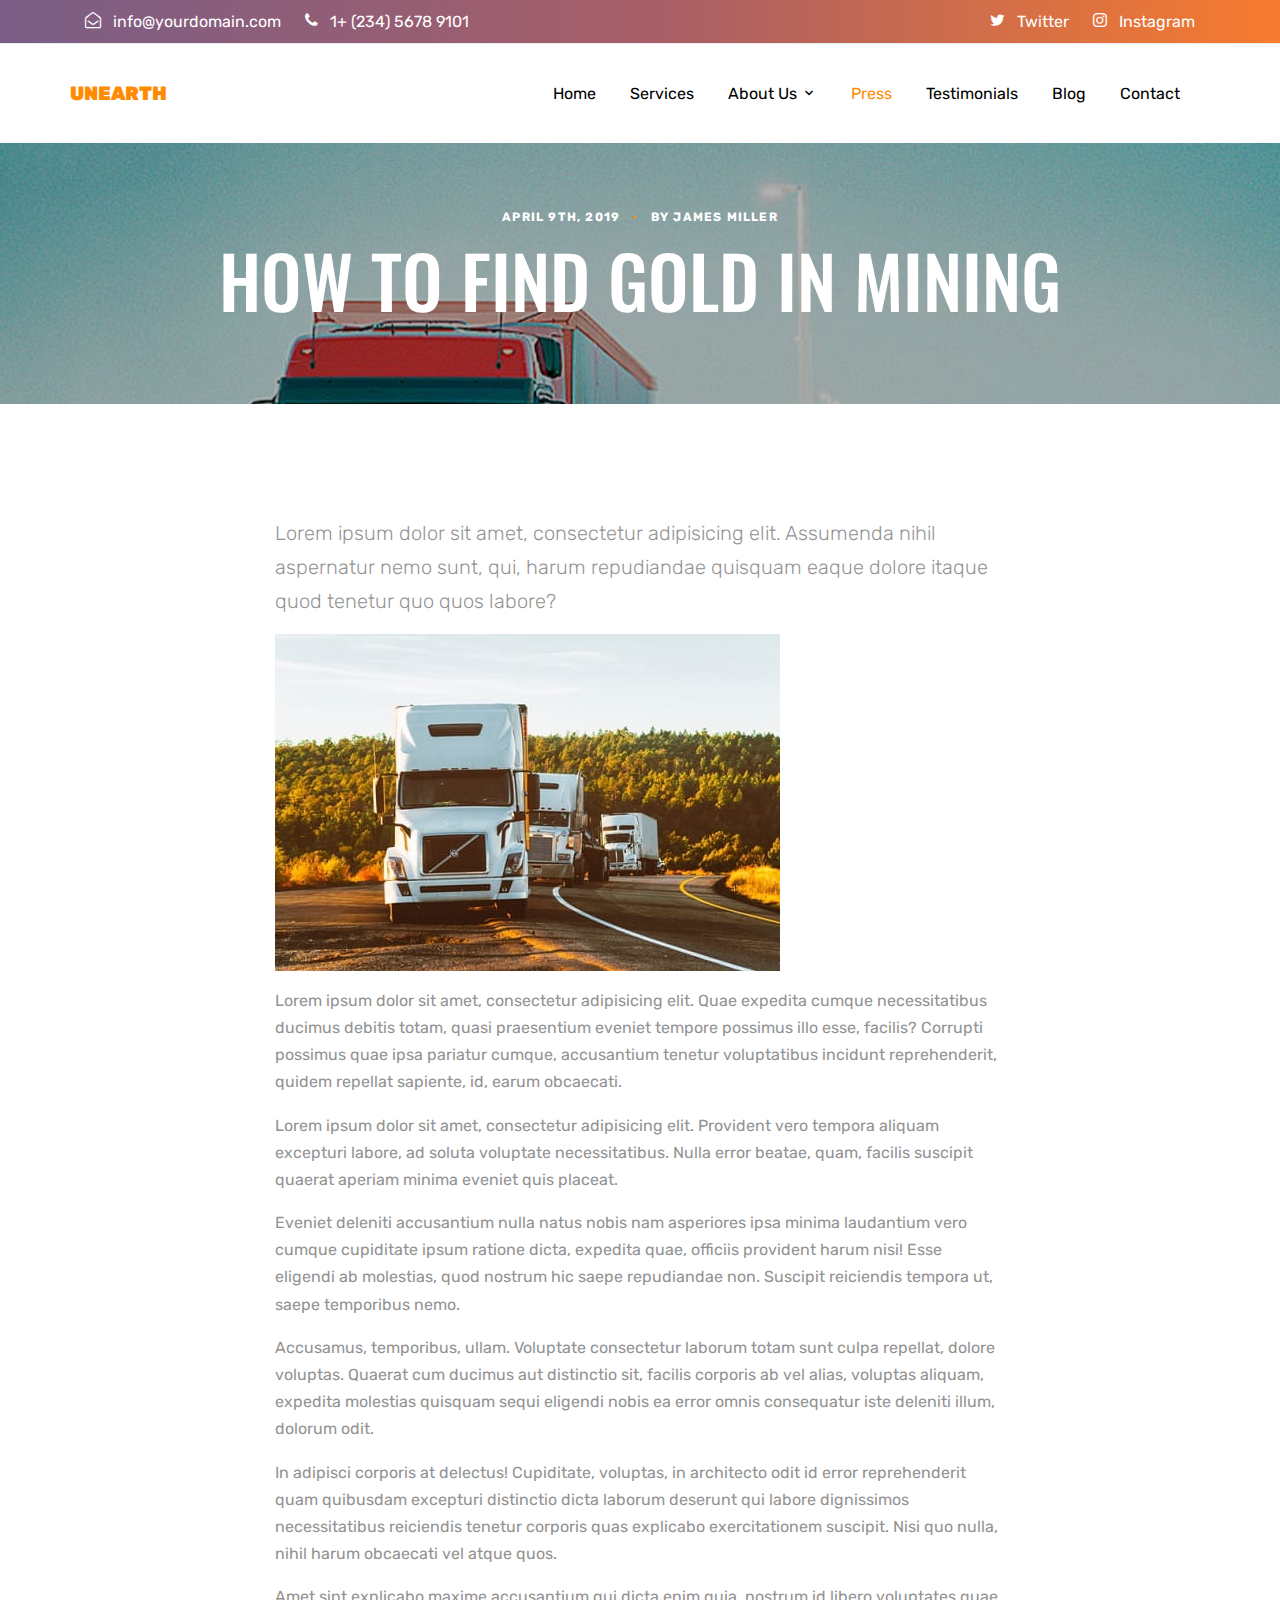
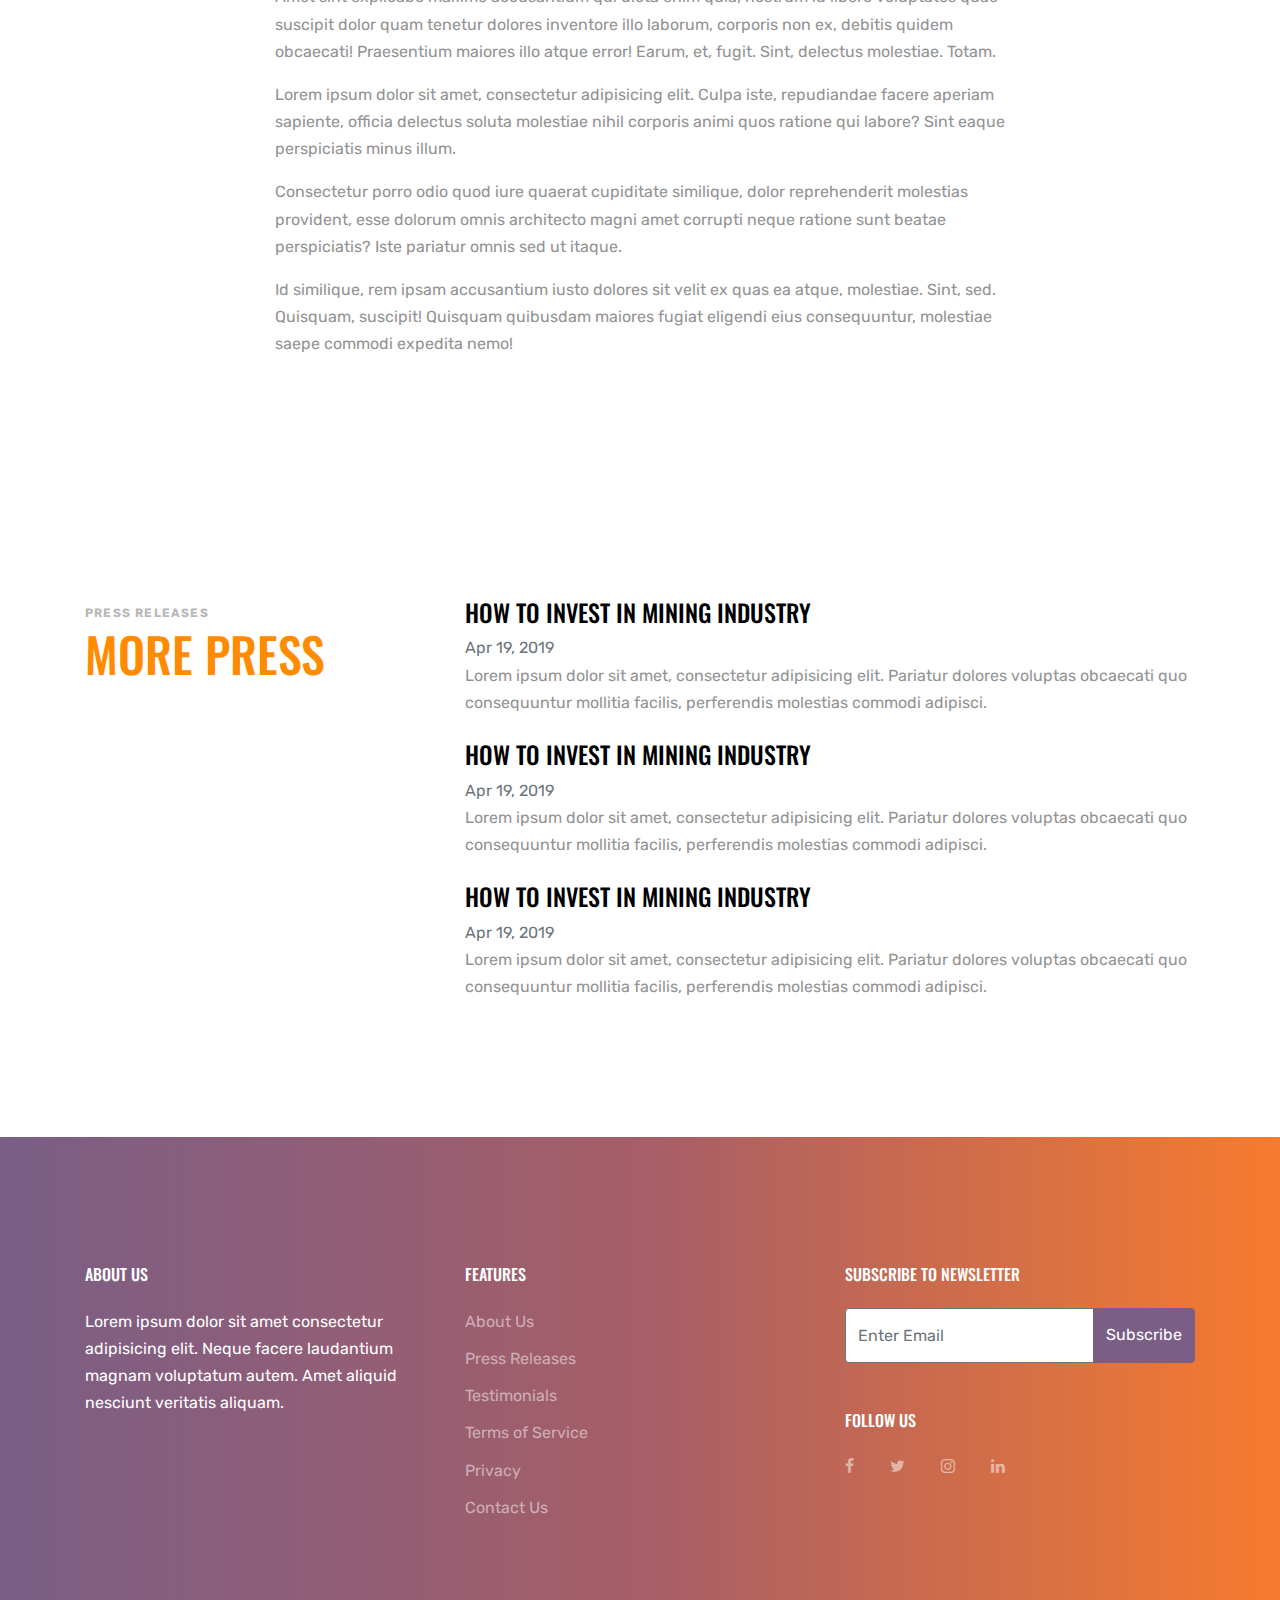
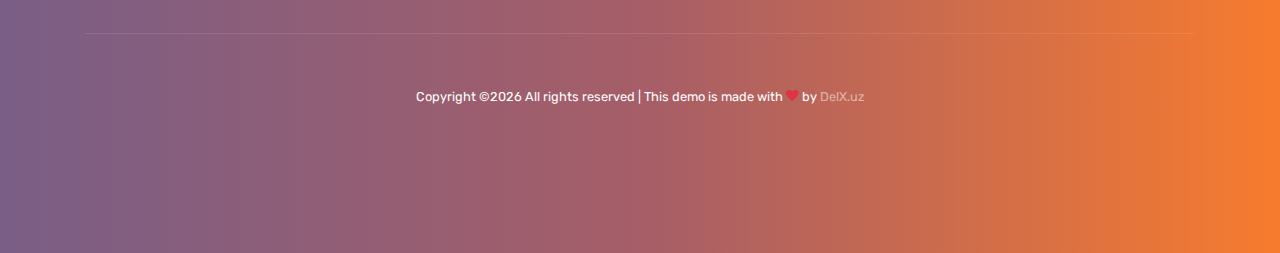
==== commit 16153602: "Second" ====
--- a/press-single.html
+++ b/press-single.html
@@ -238,7 +238,7 @@
             <div class="border-top pt-5">
             <p class="copyright"><small>
             <!-- Link back to Colorlib can't be removed. Template is licensed under CC BY 3.0. -->
-            Copyright &copy;<script>document.write(new Date().getFullYear());</script> All rights reserved | This template is made with <i class="icon-heart text-danger" aria-hidden="true"></i> by <a href="https://colorlib.com" target="_blank" >Colorlib</a>
+            Copyright &copy;<script>document.write(new Date().getFullYear());</script> All rights reserved | This demo is made with <i class="icon-heart text-danger" aria-hidden="true"></i> by <a href="https://delx.uz" target="_blank" >DelX.uz</a>
             <!-- Link back to Colorlib can't be removed. Template is licensed under CC BY 3.0. -->
             </small></p>
             </div>
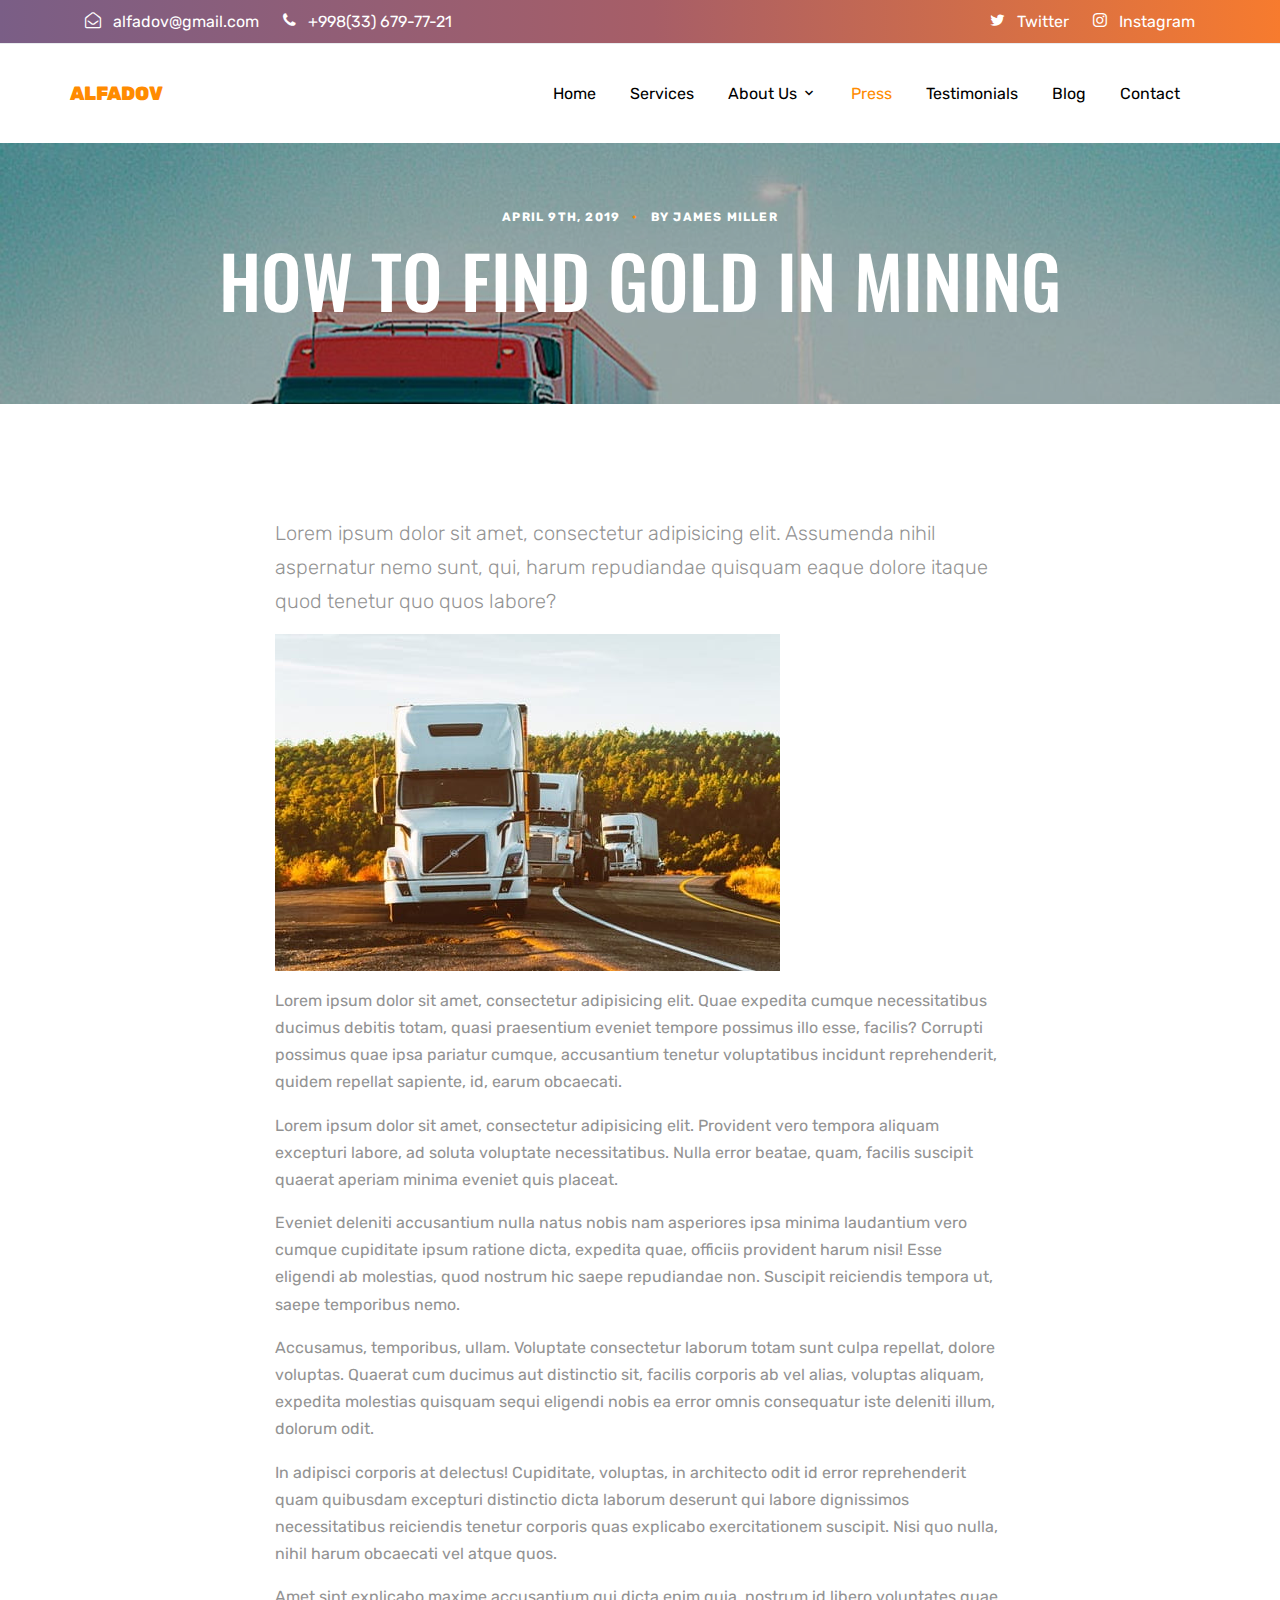
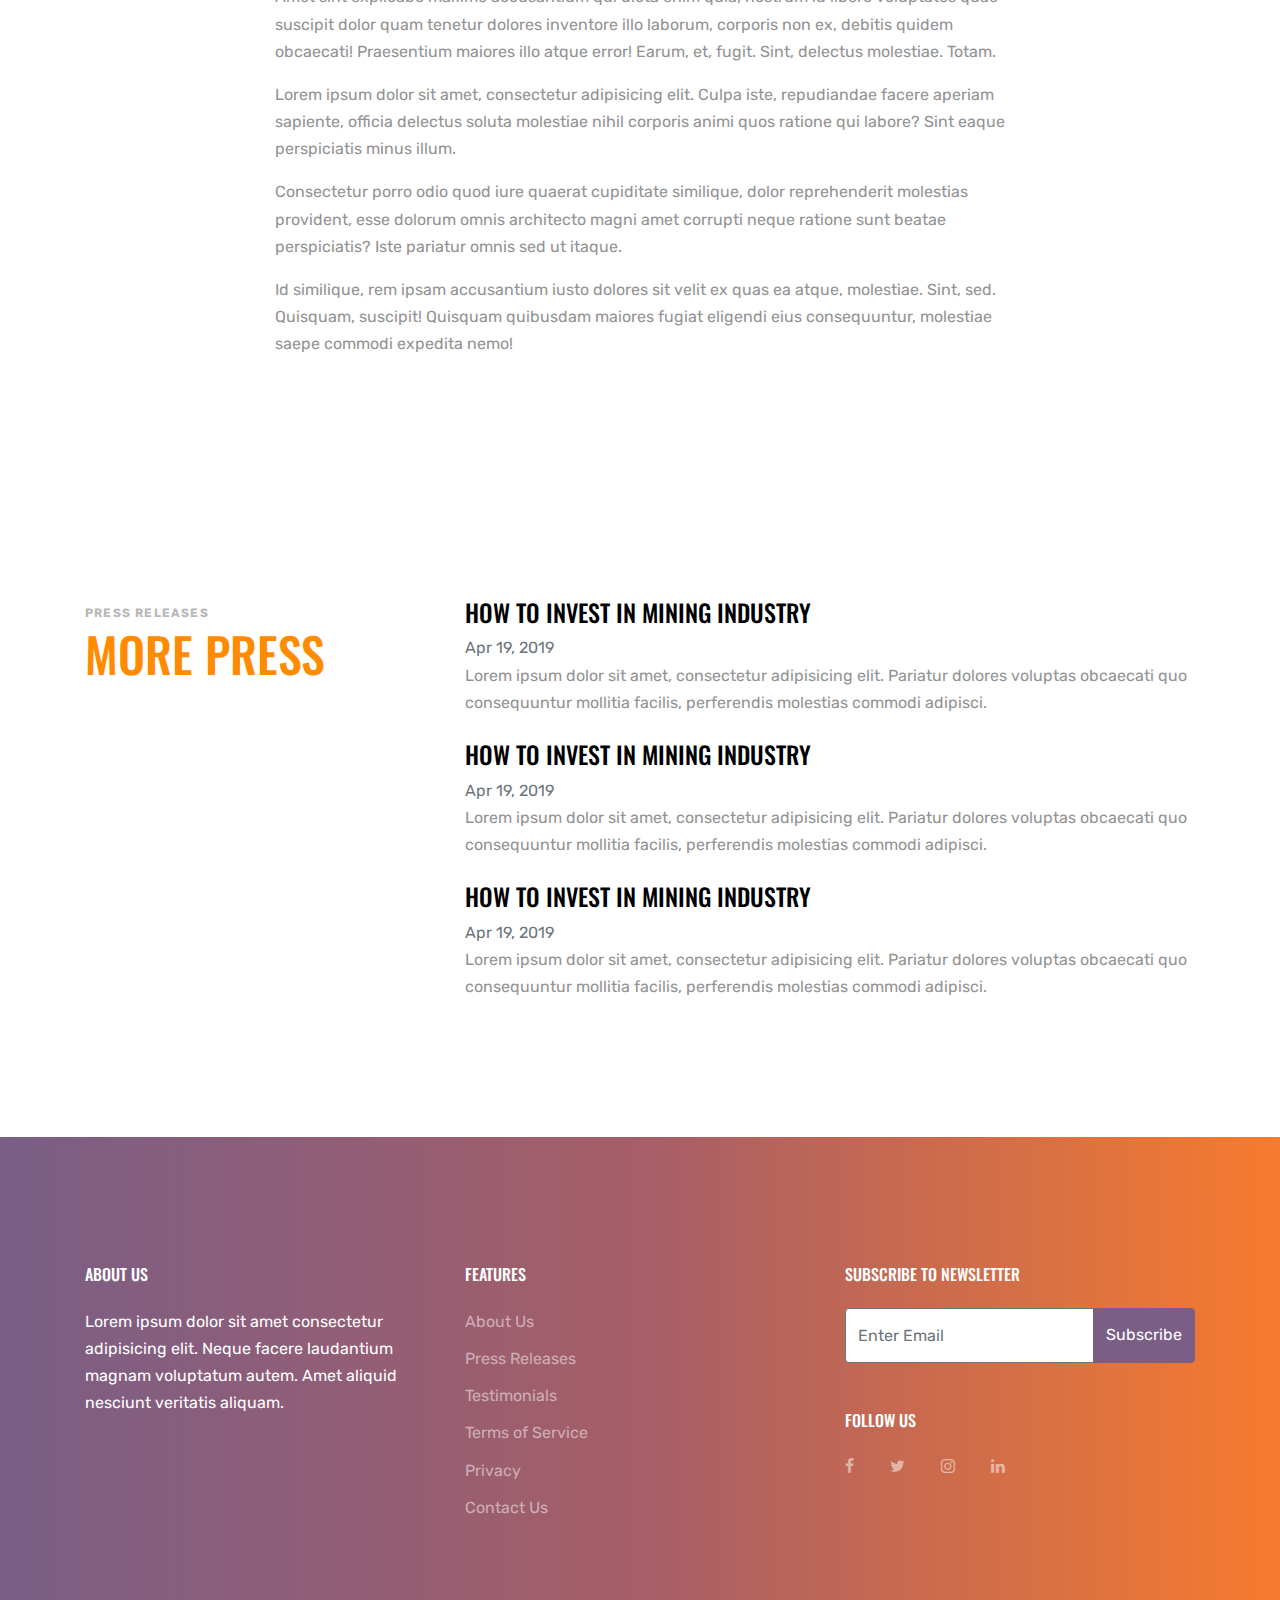
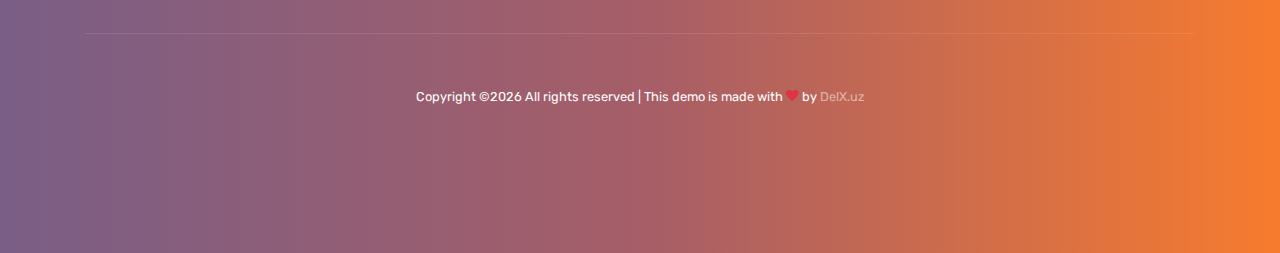
==== commit e956c210: "3" ====
--- a/press-single.html
+++ b/press-single.html
@@ -1,7 +1,7 @@
 <!doctype html>
 <html lang="en">
   <head>
-    <title>Unearth &mdash; Website Template by Colorlib</title>
+    <title>Alfadov &mdash; Logistic Company</title>
     <meta charset="utf-8">
     <meta name="viewport" content="width=device-width, initial-scale=1, shrink-to-fit=no">
 
@@ -38,9 +38,9 @@
       <div class="container">
         <div class="row">
           <div class="col-12">
-            <a href="#" class="text-white"><span class="mr-2 text-white icon-envelope-open-o"></span> <span class="d-none d-md-inline-block">info@yourdomain.com</span></a>
+            <a href="#" class="text-white"><span class="mr-2 text-white icon-envelope-open-o"></span> <span class="d-none d-md-inline-block">alfadov@gmail.com</span></a>
             <span class="mx-md-2 d-inline-block"></span>
-            <a href="#" class="text-white"><span class="mr-2 text-white icon-phone"></span> <span class="d-none d-md-inline-block">1+ (234) 5678 9101</span></a>
+            <a href="#" class="text-white"><span class="mr-2 text-white icon-phone"></span> <span class="d-none d-md-inline-block">+998(33) 679-77-21</span></a>
             
 
             <div class="float-right">
@@ -65,7 +65,7 @@
           
             
             <div class="site-logo">
-              <a href="index.html" class="text-black"><span class="text-primary">Unearth</a>
+              <a href="index.html" class="text-black"><span class="text-primary">Alfadov</a>
             </div>
             
             <div class="col-12">
